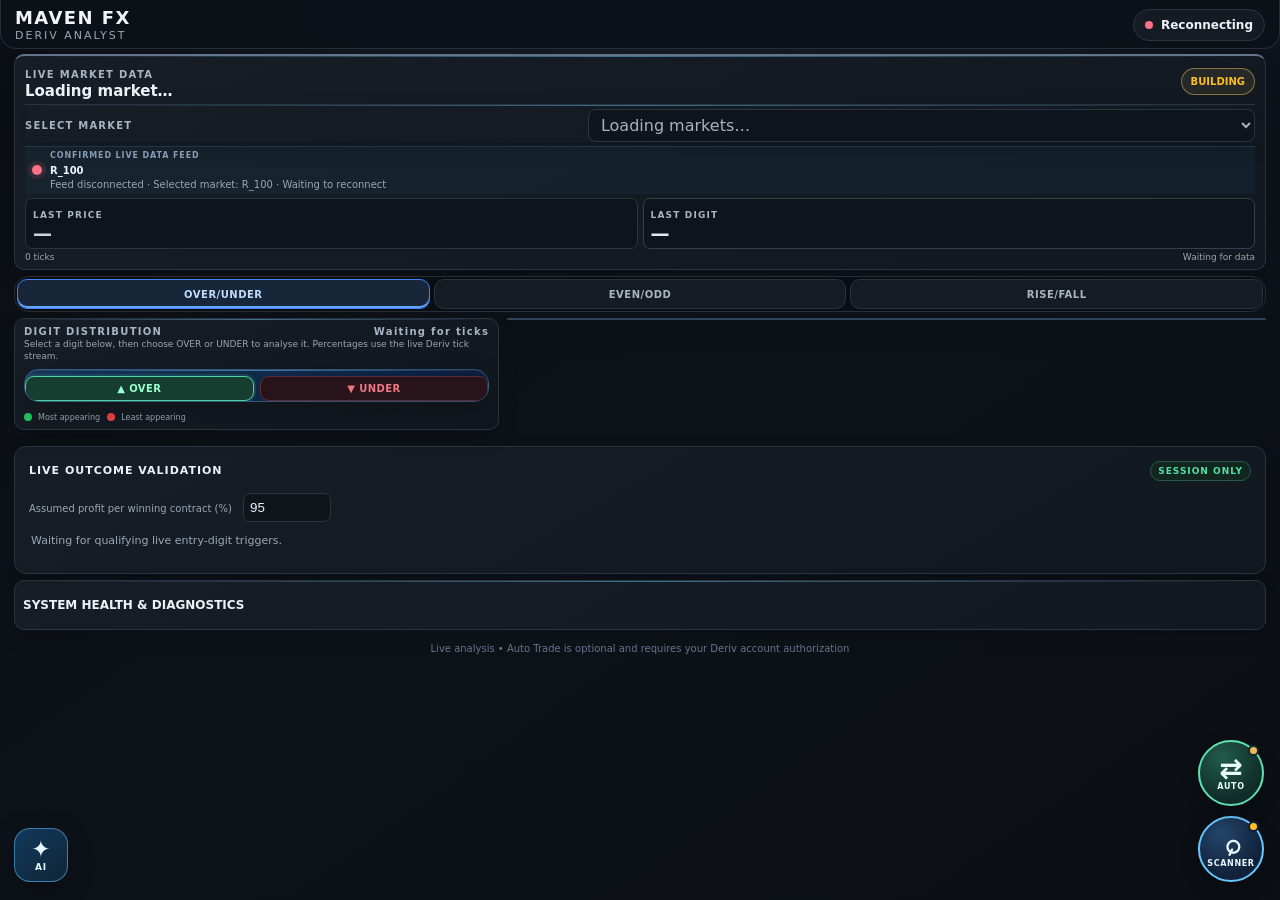
==== index.html @ 915bd330 "Force fresh cursor CSS and JavaScript on Pages" ====
<!doctype html>
<html lang="en">
<head>
<meta charset="UTF-8">
<meta name="viewport" content="width=device-width,initial-scale=1,viewport-fit=cover">
<meta name="theme-color" content="#0b1220">
<meta name="description" content="Maven FX Deriv Analyst — live market analysis">
<meta name="application-name" content="Maven FX">
<meta name="apple-mobile-web-app-title" content="Maven FX">
<link rel="icon" type="image/png" sizes="192x192" href="./icons/icon-192.png?v=20261015-2">
<link rel="icon" type="image/svg+xml" href="./maven-fx-icon.svg?v=20261015-2">
<link rel="apple-touch-icon" sizes="192x192" href="./icons/icon-192.png?v=20261015-2">
<link rel="manifest" href="./manifest.webmanifest?v=20261015-2">
<title>Maven FX Deriv Analyst</title>
<link rel="stylesheet" href="styles.css?v=20261017-cursor-pseudo-visible-12">
<link rel="stylesheet" href="desktop-layout.css?v=20261017-distribution-final-signal-fixed-row-2">
</head>
<body>
<header class="topbar">
  <div>
    <div class="brand">MAVEN FX</div>
    <div class="subbrand">DERIV ANALYST</div>
  </div>
  <div id="statusBadge" class="status connecting"><span class="dot"></span><span id="statusText">Connecting</span></div>
</header>

<main class="app">
  <section class="live-card" aria-label="Live market data">
    <div class="live-head">
      <div><span class="eyebrow">LIVE MARKET DATA</span><h1 id="marketName">Loading market…</h1></div>
      <div class="quality-pill" id="qualityPill">BUILDING</div>
    </div>
    <section class="control-card market-picker-card" aria-label="Market selection">
      <label for="marketSelect">SELECT MARKET</label>
      <select id="marketSelect" disabled><option>Loading markets…</option></select>
    </section>
    <div id="subscribedMarketStatus" class="subscribed-market-status switching" role="status" aria-live="polite"><span class="subscribed-market-indicator"></span><div><span class="subscribed-market-label">CONFIRMED LIVE DATA FEED</span><strong id="subscribedMarketName">Waiting for market subscription…</strong><small id="subscribedMarketSymbol">No active market yet</small></div></div>
    <div class="price-grid">
      <div><span>LAST PRICE</span><strong id="lastPrice">—</strong></div>
      <div><span>LAST DIGIT</span><strong id="lastDigit">—</strong></div>
    </div>
    <div class="live-meta"><span id="tickCount">0 ticks</span><span id="updatedAt">Waiting for data</span></div>
  </section>


  <button id="deepScannerFab" class="deep-scanner-fab" type="button" aria-label="Open Deep Market Scanner" aria-controls="deepScannerModal" aria-expanded="false"><span class="scanner-fab-icon" aria-hidden="true">⌕</span><span class="scanner-fab-label">SCANNER</span><span id="deepScannerFabDot" class="scanner-fab-dot" aria-hidden="true"></span></button>
  <div id="deepScannerModal" class="deep-scanner-modal" aria-hidden="true">
    <div class="deep-scanner-modal-backdrop" data-close-scanner></div>
    <section class="deep-scanner-dialog" role="dialog" aria-modal="true" aria-labelledby="deepScannerDialogTitle">
      <div class="deep-scanner-dialog-top"><span>MARKET INTELLIGENCE</span><button id="closeDeepScanner" class="deep-scanner-close" type="button" aria-label="Close Deep Market Scanner">×</button></div>
  <section id="deepScannerCard" class="deep-scanner-card deep-scanner-card-modal" aria-label="Deep market scanner">
    <div class="deep-scanner-head">
      <div><span class="eyebrow">MAVEN FX • MARKET INTELLIGENCE</span><h2 id="deepScannerDialogTitle">DEEP MARKET SCANNER</h2></div>
      <span id="deepScannerStatus" class="scanner-status">INITIALIZING</span>
    </div>
    <p class="deep-scanner-intro">Scans available Volatility and Jump Indices for qualified Over/Under setups, compares both EVEN and ODD signals, or compares price-based RISE and FALL strength when the Rise/Fall engine is selected. Your active market changes only when you press LOAD STRONGEST MARKET.</p>
    <div class="scanner-selected">
      <span>SCANNING SETUP</span><strong id="scannerSetup">OVER 2</strong>
      <span id="scannerProgress">Preparing independent market histories…</span>
    </div>
    <div id="scannerWinner" class="scanner-winner"><strong>SCANNING FOR A STRONG MARKET</strong><span>No market changes until you press the load button.</span></div>
    <div class="scanner-actions"><button id="scanNowBtn" type="button">SCAN NOW</button><button id="loadStrongestBtn" type="button" disabled>NO STRONG MARKET READY</button></div>
    <p class="scanner-footnote">Individual scanned markets and ranked results are kept off this panel. Only the strongest eligible setup is summarized. Scores rank evidence quality, not win probability. Analysis only — no contracts are placed.</p>
  </section>
    </section>
  </div>


  <button id="autoTradeFab" class="auto-trade-fab" type="button" aria-label="Open Auto Trade" aria-controls="autoTradeModal" aria-expanded="false"><span aria-hidden="true">⇄</span><small>AUTO</small><i id="autoTradeDot"></i></button>
  <div id="autoTradeModal" class="deep-scanner-modal auto-trade-modal" aria-hidden="true">
    <div class="deep-scanner-modal-backdrop" data-close-trade></div>
    <section class="deep-scanner-dialog auto-trade-dialog" role="dialog" aria-modal="true" aria-labelledby="autoTradeTitle">
      <div class="deep-scanner-dialog-top"><span>MAVEN FX · EXECUTION ENGINE</span><button id="closeAutoTrade" class="deep-scanner-close" type="button" aria-label="Close Auto Trade">×</button></div>
      <div class="auto-trade-head"><div><span class="eyebrow">AUTOMATED OVER / UNDER</span><h2 id="autoTradeTitle">AUTO TRADE</h2></div><span id="autoTradeStatus" class="auto-trade-status">DISCONNECTED</span></div>
      <p class="auto-trade-note">Uses the current Over/Under setup and the existing Entry Engine. It only considers entries when the Final Signal is SIGNAL or STRONG SIGNAL, probability comparison passes, and live data is fresh.</p>
      <div class="auto-trade-current"><div><span>ACTIVE MARKET</span><strong id="autoTradeMarket">R_100</strong></div><div><span>SETUP</span><strong id="autoTradeSetup">OVER 2</strong></div><div><span>ENTRY DIGITS</span><strong id="autoTradeEntries">Waiting</strong></div></div>
      <div class="auto-trade-fields">
        <label class="auto-trade-wide">Deriv API token <input id="autoTradeToken" type="password" autocomplete="off" autocapitalize="off" spellcheck="false" placeholder="Paste a token with trade permission"><small>Remembering stores the token in this browser on this device. Anyone with access to this browser profile may be able to use it. Never enable on a shared device.</small></label>
        <label class="auto-trade-wide"><input id="autoTradeRemember" type="checkbox"> Remember my API token on this device</label>
        <div class="auto-trade-actions"><button id="autoTradeConnect" type="button">CONNECT ACCOUNT</button><button id="autoTradeDisconnect" type="button" class="secondary" disabled>DISCONNECT</button></div>
        <div id="autoTradeAccountChooser" class="auto-trade-account-chooser auto-trade-wide" hidden aria-live="polite"></div>
        <label>Stake (<span id="autoTradeCurrency">account currency</span>)<input id="autoTradeStake" type="number" min="0.35" max="100" step="0.01" value="0.35" inputmode="decimal"></label>
        <label>Martingale multiplier<input id="autoTradeMartingale" type="number" min="1" max="10" step="0.1" value="2" inputmode="decimal"></label>
        <label>Take profit (<span class="autoTradeCurrencyText">account currency</span>)<input id="autoTradeTP" type="number" min="0.01" step="0.01" value="2" inputmode="decimal"></label>
        <label>Stop loss (<span class="autoTradeCurrencyText">account currency</span>)<input id="autoTradeSL" type="number" min="0.01" step="0.01" value="3" inputmode="decimal"></label>
        <label class="auto-trade-wide"><input id="autoTradeManualEntriesEnabled" type="checkbox"> Use my manual entry digits instead of the Entry Engine digits</label>
        <div id="autoTradeManualEntryFields" class="auto-trade-wide" hidden>
          <label>Manual entry digit 1<input id="autoTradeManualDigit1" type="number" min="0" max="9" step="1" value="" placeholder="0–9" inputmode="numeric"></label>
          <label>Manual entry digit 2<input id="autoTradeManualDigit2" type="number" min="0" max="9" step="1" value="" placeholder="0–9" inputmode="numeric"></label>
          <small>When enabled, these are the only digits considered, but each must still pass the predictive Entry Engine reaction, continuation, recent-performance, consistency and AI review checks. Each manual digit must also avoid a red (least frequent) or green (most frequent) distribution bar. If one digit fails a check, the other can be used only if it passes all checks. If neither qualifies, the bot waits for better evidence. Final Signal, probability comparison, live-data and spike-risk checks still apply.</small>
        </div>
        <label class="auto-trade-wide"><input id="autoTradeRecoveryEnabled" type="checkbox"> Enable Classic Recovery (Smart Net Recovery is always ON)</label>
        <label class="auto-trade-wide">Recovery method
          <select id="autoTradeRecoveryMode">
            <option value="SMART_NET" selected>Smart Net Recovery (default)</option>
            <option value="CLASSIC">Classic Recovery (multiplier + custom recovery digits)</option>
          </select>
        </label>
        <small class="auto-trade-wide">Smart Net Recovery is always active when the bot runs, even if the checkbox above is unchecked. It keeps the base stake, combines both settled contracts in each two-run entry, and carries only the remaining net loss forward while waiting for a fresh qualified entry digit. Select Classic Recovery and enable its checkbox to use the existing multiplier and custom recovery digit/side approach.</small>
        <div id="autoTradeRecoveryFields" class="auto-trade-wide" hidden>
          <label>Recovery 1 side<select id="autoTradeRecoverySide1"><option value="DEFAULT" selected>Default — follow setup</option><option value="OVER">Over</option><option value="UNDER">Under</option></select></label>
          <label>Recovery 1 digit<input id="autoTradeRecoveryDigit1" type="number" min="0" max="9" step="1" value="2" inputmode="numeric"></label>
          <label>Recovery 2 side<select id="autoTradeRecoverySide2"><option value="DEFAULT" selected>Default — opposite setup</option><option value="OVER">Over</option><option value="UNDER">Under</option></select></label>
          <label>Recovery 2 digit<input id="autoTradeRecoveryDigit2" type="number" min="0" max="9" step="1" value="5" inputmode="numeric"></label>
          <small>Defaults preserve the existing logic: for an OVER setup, recovery 1 is OVER and recovery 2 is UNDER; for an UNDER setup, recovery 1 is UNDER and recovery 2 is OVER. You can override each recovery side independently. Recovery trades use your manual recovery digits and bypass fresh entry analysis. With recovery OFF, a loss ends that attempt at base stake but the current entry still completes its two-run cycle; after run 2 the bot waits for a fresh entry. Only session take-profit or stop-loss pauses the bot.</small>
        </div>
      </div>
      <div id="autoTradeRealGate" class="auto-trade-real-gate" hidden><label><input id="autoTradeRealCheck" type="checkbox"> I understand real-money trades can lose money.</label><input id="autoTradeRealPhrase" type="text" autocomplete="off" placeholder="Type TRADE REAL to unlock real account trading"></div>
      <div class="auto-trade-account"><span id="autoTradeAccount">No account connected</span><span id="autoTradePnL">Session P/L: 0.00</span></div>
      <section class="auto-trade-balances" aria-label="Read-only account balances"><div class="balance-heading"><strong>ACCOUNT BALANCES</strong><small>READ-ONLY · NO TRADES</small></div><div id="autoTradeBalances" class="balance-grid"><div class="balance-empty">Connect your Deriv account to load available balances.</div></div></section>
      <div class="auto-trade-run"><div><span>RUN RULE</span><strong>2 contracts per entry trigger</strong></div><div><span>NEXT STAKE</span><strong id="autoTradeNextStake">0.35</strong></div><div><span>RUN PROGRESS</span><strong id="autoTradeRunProgress">Idle</strong></div></div>
      <div class="auto-trade-speed-control"><button id="autoTradeSpeedToggle" type="button" aria-pressed="false">FAST EXECUTION: OFF</button><small id="autoTradeSpeedNote">Standard mode updates the live display before processing the bot. Both modes keep the same entry, risk and two-run rules.</small></div>
      <div class="auto-trade-actions main-actions"><button id="autoTradeStart" type="button" disabled>START AUTO TRADE</button><button id="autoTradeStop" type="button" class="secondary" disabled>PAUSE BOT</button></div>
      <div id="autoTradeLog" class="auto-trade-log" role="log" aria-live="polite"><div>Waiting for account connection. Demo account recommended.</div></div>
      <p class="scanner-footnote">Risk controls pause new entries at take-profit/stop-loss limits, on disconnect, stale data, high/unknown spike risk, or invalid signal. A qualifying trigger starts up to two sequential one-tick contracts, then the bot waits for a fresh entry-digit trigger. Automation cannot guarantee profit.</p>
    </section>
  </div>

  <nav class="engine-nav" aria-label="Analysis engines" role="tablist">
    <button class="engine-tab active" data-engine="overunder" role="tab">OVER/UNDER</button>
    <button class="engine-tab" data-engine="evenodd" role="tab">EVEN/ODD</button>
    <button class="engine-tab" data-engine="risefall" role="tab">RISE/FALL</button>
  </nav>

  <section id="engineRoot" class="engine" aria-label="Selected analysis engine"></section>

  <section id="ouValidationCard" class="ou-validation-card" aria-label="Live outcome validation">
    <div class="ou-validation-title"><span>LIVE OUTCOME VALIDATION</span><span class="ou-validation-session">SESSION ONLY</span></div>
    <label id="ouPayoutControl" class="ou-validation-note" for="ouPayoutPercent">Assumed profit per winning contract (%)
      <input id="ouPayoutPercent" type="number" min="1" max="500" step="1" value="95" inputmode="decimal" style="width:88px;margin-left:8px;padding:6px;border:1px solid var(--line);border-radius:7px;background:var(--panel2);color:var(--text)">
    </label>
    <div id="ouValidationResults" aria-live="polite"><div class="ou-validation-empty">Waiting for qualifying live entry-digit triggers.</div></div>
  </section>

<section class="distribution-card" aria-label="Live digit distribution">
    <div class="section-title"><span>DIGIT DISTRIBUTION</span><span id="distributionInfo">Waiting for ticks</span></div>
    <p class="distribution-note">Select a digit below, then choose OVER or UNDER to analyse it. Percentages use the live Deriv tick stream.</p>
    <div id="overUnderControls" class="distribution-setup" aria-label="Over Under direction">
      <div class="ou-row ou-sides">
        <button class="ou-side active over" data-side="OVER" type="button" aria-pressed="true">▲ OVER</button>
        <button class="ou-side under" data-side="UNDER" type="button" aria-pressed="false">▼ UNDER</button>
      </div>
    </div>
    <section id="evenOddControls" class="distribution-engine-controls" aria-label="Even Odd setup" style="display:none">
      <div class="ou-row ou-sides"><button class="ou-side parity-side active over" data-parity="EVEN" type="button">● EVEN</button><button class="ou-side parity-side under" data-parity="ODD" type="button">● ODD</button></div>
    </section>
    <section id="riseFallControls" class="distribution-engine-controls" aria-label="Rise Fall direction" style="display:none">
      <div class="ou-row ou-sides"><button class="ou-side rise-fall-side active over" data-direction="RISE" type="button">▲ RISE</button><button class="ou-side rise-fall-side under" data-direction="FALL" type="button">▼ FALL</button></div>
    </section>
    <div id="digitDistribution" class="digit-distribution" aria-live="polite"></div>
    <div class="distribution-legend"><span><i class="legend-dot most"></i> Most appearing</span><span><i class="legend-dot least"></i> Least appearing</span></div>
  </section>




  <section class="stream-card" aria-label="Recent live digit history" style="display:none !important">
    <div class="section-title"><span>LIVE DIGIT HISTORY</span><span id="streamInfo">0 digits</span></div>
    <div id="digitStream" class="digit-stream" aria-live="polite"></div>
  </section>

  <details class="details">
    <summary>SYSTEM HEALTH &amp; DIAGNOSTICS</summary>
    <div class="diagnostics">
      <div><span>Connection</span><strong id="diagConnection">—</strong></div>
      <div><span>Ticks received</span><strong id="diagTicks">0</strong></div>
      <div><span>History loaded</span><strong id="diagHistory">0</strong></div>
      <div><span>Last tick age</span><strong id="diagAge">—</strong></div>
      <div><span>WebSocket</span><strong id="diagSocket">—</strong></div><div><span>Endpoint</span><strong id="diagEndpoint">—</strong></div><div><span>Last message</span><strong id="diagMessage">—</strong></div><div><span>Message time</span><strong id="diagLastMessageAt">—</strong></div><div><span>API/browser error</span><strong id="diagError">—</strong></div><div><span>Subscription</span><strong id="diagSubscription">—</strong></div>
    </div>
  </details>
</main>

<footer>Live analysis • Auto Trade is optional and requires your Deriv account authorization</footer>

  <button id="mavenAIFab" class="maven-ai-fab" type="button" aria-label="Open Maven AI Analyst" aria-controls="mavenAIChat" aria-expanded="false"><span aria-hidden="true">✦</span><small>AI</small></button>
  <section id="mavenAIChat" class="maven-ai-chat" aria-label="Maven AI Analyst chat" aria-hidden="true">
    <div class="maven-ai-header"><div><strong>MAVEN AI ANALYST</strong><small>LOCAL RULE-BASED ANALYSIS · NO EXTERNAL AI</small></div><button id="mavenAIClose" type="button" aria-label="Close Maven AI Analyst">×</button></div>
    <div class="maven-ai-quick" aria-label="Suggested questions"><button type="button" data-maven-ai-question="Why is the current signal blocked?">Explain signal</button><button type="button" data-maven-ai-question="Explain the digit distribution gate">Distribution</button><button type="button" data-maven-ai-question="Which entry digits are eligible?">Entry digits</button><button type="button" data-maven-ai-question="Is my data sent outside this page?">Privacy</button></div>
    <div id="mavenAIMessages" class="maven-ai-messages" aria-live="polite"></div>
    <form id="mavenAIForm" class="maven-ai-form"><label class="maven-ai-sr" for="mavenAIInput">Ask Maven AI Analyst</label><input id="mavenAIInput" type="text" maxlength="400" placeholder="Ask about your signal…" autocomplete="off"><button type="submit">Send</button></form>
    <p class="maven-ai-disclaimer">Statistical guidance only. Signals are not guarantees.</p>
  </section>

<script src="app.js?v=20261017-cursor-pseudo-visible-12"></script>
<script src="maven-ai.js?v=20261015-confidence-calibration-1"></script>
</body>
</html>
---- styles.css ----
:root{--bg:#061a35;--panel:#102b4e;--panel2:#0a2040;--line:#34577f;--text:#eef4ff;--muted:#8f9db3;--accent:#65a9ff;--good:#4bd49b;--warn:#f1b85b;--bad:#ef6b78;--radius:18px}
*{box-sizing:border-box}html{background:#061a35 !important;color-scheme:dark}body{margin:0;background:radial-gradient(ellipse at 8% 0%,rgba(35,126,255,.58),transparent 42%),radial-gradient(ellipse at 92% 20%,rgba(0,190,255,.22),transparent 36%),linear-gradient(135deg,#04122b 0%,#0b2b5b 50%,#061a35 100%) !important;color:var(--text);font-family:Inter,system-ui,-apple-system,BlinkMacSystemFont,"Segoe UI",sans-serif;min-height:100vh}
button,select{font:inherit}.topbar{max-width:920px;margin:auto;padding:20px 16px 12px;display:flex;align-items:center;justify-content:space-between;gap:12px}.brand{font-weight:800;letter-spacing:.08em;font-size:20px}.subbrand{font-size:11px;letter-spacing:.18em;color:var(--muted);margin-top:3px}.status{display:flex;align-items:center;gap:8px;font-size:12px;font-weight:700;padding:8px 11px;border:1px solid var(--line);border-radius:999px;background:#0c1422}.dot{width:8px;height:8px;border-radius:50%;background:var(--warn)}.status.live .dot{background:var(--good)}.status.offline .dot,.status.error .dot{background:var(--bad)}
.app{max-width:920px;margin:auto;padding:8px 16px 28px}.live-card,.control-card,.engine-panel,.stream-card,.details{background:linear-gradient(180deg,var(--panel),var(--panel2));border:1px solid var(--line);border-radius:var(--radius);box-shadow:0 12px 35px rgba(0,0,0,.18)}
.live-card{padding:18px}.live-head{display:flex;justify-content:space-between;align-items:flex-start;gap:14px}.eyebrow,.control-card label,.price-grid span,.section-title{font-size:10px;letter-spacing:.13em;color:var(--muted);font-weight:800}.live-head h1{font-size:21px;margin:7px 0 0}.quality-pill{font-size:10px;font-weight:800;padding:7px 9px;border-radius:999px;border:1px solid #32405a;color:var(--warn);white-space:nowrap}.quality-pill.good{color:var(--good)}.quality-pill.bad{color:var(--bad)}
.price-grid{display:grid;grid-template-columns:1.5fr 1fr;gap:14px;margin-top:22px}.price-grid>div{padding:14px;border:1px solid #1d2a40;border-radius:14px;background:#0a111e}.price-grid strong{display:block;font-size:clamp(24px,7vw,39px);margin-top:7px;letter-spacing:-.03em}.price-grid div:last-child strong{font-size:clamp(34px,11vw,56px)}.live-meta{display:flex;justify-content:space-between;color:var(--muted);font-size:11px;margin-top:12px}
.control-card{margin-top:12px;padding:14px}.control-card label{display:block;margin-bottom:8px}.control-card select{width:100%;border:1px solid #2a3953;border-radius:12px;background:#0a111e;color:var(--text);padding:12px 13px;outline:none}
.engine-nav{display:flex;gap:6px;overflow-x:auto;padding:14px 0 10px;scrollbar-width:none}.engine-nav::-webkit-scrollbar{display:none}.engine-tab{flex:1;min-width:105px;padding:11px 9px;border:1px solid var(--line);background:#0d1524;color:var(--muted);border-radius:12px;font-size:11px;font-weight:800;letter-spacing:.05em}.engine-tab.active{color:var(--text);border-color:#466487;background:#142239}
.engine-panel{padding:18px}.panel-kicker{font-size:10px;letter-spacing:.13em;color:var(--muted);font-weight:800}.state{font-size:30px;font-weight:900;letter-spacing:-.03em;margin-top:8px}.state.wait{color:var(--warn)}.state.signal{color:var(--good)}.state.none{color:var(--muted)}.state.strong{color:#7dd7ff}.reason{margin-top:6px;color:var(--muted);font-size:13px;line-height:1.45}.entry{margin-top:16px;padding:15px;border:1px solid #26364f;border-radius:14px;background:#0a111e}.entry-head{font-size:10px;letter-spacing:.12em;color:var(--muted);font-weight:800}.entry-main{font-size:28px;font-weight:900;margin:5px 0}.entry-meta{font-size:12px;color:var(--muted)}.why{margin-top:16px}.why-title{font-size:10px;letter-spacing:.12em;color:var(--muted);font-weight:800}.why ul{padding:0;margin:9px 0 0;list-style:none}.why li{font-size:12px;line-height:1.45;padding:4px 0;color:#cbd5e6}.why li::before{content:"✓";color:var(--good);margin-right:8px}.why li.block::before{content:"×";color:var(--bad)}.analysis-details{margin-top:15px}.analysis-details summary{cursor:pointer;color:#b8c5d8;font-size:12px;font-weight:700}.stats{display:grid;grid-template-columns:1fr 1fr;gap:8px;margin-top:10px}.stat{padding:10px;border:1px solid #1e2b40;border-radius:10px}.stat span{display:block;color:var(--muted);font-size:10px}.stat strong{font-size:14px;display:block;margin-top:3px}
.stream-card{margin-top:12px;padding:15px}.section-title{display:flex;justify-content:space-between}.digit-stream{display:flex;flex-wrap:wrap;gap:5px;margin-top:12px;min-height:34px}.digit{width:29px;height:29px;border-radius:8px;display:grid;place-items:center;background:#162238;border:1px solid #273751;font-weight:800;font-size:12px}.digit.latest{outline:2px solid #6ea8e9;outline-offset:1px}
.details{margin-top:12px;padding:0 15px}.details summary{padding:15px 0;cursor:pointer;font-size:12px;font-weight:800}.diagnostics{display:grid;grid-template-columns:1fr 1fr;gap:8px;padding:0 0 15px}.diagnostics div{padding:10px;border:1px solid #1d2a40;border-radius:10px}.diagnostics span{display:block;color:var(--muted);font-size:10px}.diagnostics strong{display:block;margin-top:4px;font-size:12px;word-break:break-word}
footer{text-align:center;color:#68768d;font-size:10px;padding:10px 16px 28px}
@media(max-width:420px){.price-grid{grid-template-columns:1fr}.price-grid div:last-child strong{font-size:48px}.live-meta{font-size:10px}.state{font-size:27px}}
@media(min-width:760px){.app{padding-top:14px}.engine-panel{padding:24px}.stats{grid-template-columns:repeat(4,1fr)}}

.ou-controls{margin-top:2px;padding:14px;background:linear-gradient(180deg,var(--panel),var(--panel2));border:1px solid var(--line);border-radius:var(--radius)}.ou-label{font-size:10px;letter-spacing:.13em;color:var(--muted);font-weight:800;margin-bottom:9px}.ou-row{display:grid;grid-template-columns:repeat(10,1fr);gap:5px}.ou-digit,.ou-side{min-height:38px;border:1px solid var(--line);border-radius:9px;background:#0d1524;color:var(--muted);font-weight:800;font-size:12px}.ou-digit.active,.ou-side.active{color:var(--text);border-color:#466487;background:#142239}.ou-sides{grid-template-columns:1fr 1fr;margin-top:7px;gap:7px}@media(max-width:360px){.ou-row{grid-template-columns:repeat(5,1fr)}}

/* Over/Under visual setup map */
.ou-digit{position:relative;transition:background .15s,border-color .15s,color .15s,transform .15s}
.ou-digit.qualifying{color:#55e0a5;border-color:#285b4b;background:#10261f}
.ou-digit.nonqualifying{color:#f07883;border-color:#5a2c36;background:#28131a}
.ou-digit.active{color:#ffffff;border:2px solid #69c7ff;background:#183653;box-shadow:0 0 0 2px rgba(105,199,255,.16),0 0 14px rgba(105,199,255,.12);transform:translateY(-1px)}
.ou-sides .ou-side{font-weight:900;letter-spacing:.04em}
.ou-side.over{color:#55e0a5;border-color:#285b4b;background:#10261f}
.ou-side.under{color:#f07883;border-color:#5a2c36;background:#28131a}
.ou-side.active.over{color:#9affd0;border-color:#4bd49b;background:#173d31;box-shadow:0 0 0 2px rgba(75,212,155,.14)}
.ou-side.active.under{color:#ffadb4;border-color:#ef6b78;background:#451b24;box-shadow:0 0 0 2px rgba(239,107,120,.14)}
.ou-label{display:flex;align-items:center;justify-content:space-between}
.ou-selected-name{color:var(--text);font-size:12px;font-weight:900;letter-spacing:.04em}


/* Lightweight live Over/Under entry validation ledger */
.ou-validation-card{margin-top:12px;padding:14px;background:linear-gradient(180deg,var(--panel),var(--panel2));border:1px solid var(--line);border-radius:var(--radius);overflow:hidden}
.ou-validation-title{display:flex;align-items:center;justify-content:space-between;gap:8px;font-size:11px;font-weight:900;letter-spacing:.09em;margin-bottom:12px}
.ou-validation-session{font-size:9px;color:#55e0a5;border:1px solid #285b4b;background:#10261f;border-radius:99px;padding:4px 7px;white-space:nowrap}
.ou-payout-label{display:block;font-size:11px;color:var(--muted);margin-bottom:6px}
.ou-payout-input{width:100%;max-width:180px;padding:10px;border-radius:8px;border:1px solid var(--line);background:#0d1524;color:var(--text);font-size:14px;margin-bottom:10px}
.ou-validation-note{font-size:10px;line-height:1.5;color:var(--muted);margin:7px 0}
.ou-validation-breakeven{font-size:11px;padding:9px;border:1px solid var(--line);border-radius:8px;margin:8px 0;line-height:1.5}
.ou-validation-table{width:100%;overflow-x:auto}
.ou-validation-row{display:grid;grid-template-columns:48px 58px 70px 82px 82px 58px 66px;gap:6px;align-items:center;min-width:440px;padding:9px 4px;border-bottom:1px solid var(--line);font-size:10px;text-align:center}
.ou-validation-row>*:first-child{text-align:left}
.engine-validation-row{grid-template-columns:60px 70px 78px 88px 88px 70px;min-width:480px}
.ou-validation-head{font-size:8px;color:var(--muted);font-weight:900;letter-spacing:.04em}
.ou-validation-empty{font-size:11px;color:var(--muted);line-height:1.6;padding:10px 2px}
@media(max-width:420px){.ou-validation-card{padding:11px}.ou-validation-row{gap:4px}}

/* Deep market scanner */
.deep-scanner-card{margin:12px 0;padding:15px;background:linear-gradient(180deg,#111d2f,#0b1422);border:1px solid #2b405b;border-radius:var(--radius);box-shadow:0 12px 35px rgba(0,0,0,.2);overflow:hidden}
.deep-scanner-head{display:flex;align-items:center;justify-content:space-between;gap:10px}.deep-scanner-head h2{font-size:17px;letter-spacing:.04em;margin:5px 0 0}
.scanner-status{font-size:9px;font-weight:900;color:var(--warn);border:1px solid #59482d;border-radius:999px;padding:6px 8px;white-space:nowrap}
.deep-scanner-intro{font-size:12px;line-height:1.5;color:var(--muted);margin:10px 0 12px}
.scanner-selected{display:grid;grid-template-columns:1fr auto;gap:4px 8px;padding:11px;border:1px solid #263750;border-radius:12px;background:#0a111e}.scanner-selected span{font-size:9px;color:var(--muted);letter-spacing:.08em}.scanner-selected strong{grid-column:2;grid-row:1/3;font-size:20px;align-self:center}
.scanner-winner{display:flex;flex-direction:column;gap:4px;margin-top:10px;padding:12px;border:1px solid #285b4b;background:#10251f;border-radius:12px}.scanner-winner strong{font-size:13px;color:#8ff0c2}.scanner-winner span{font-size:11px;line-height:1.4;color:#b4c9c2}
.scanner-actions{display:grid;grid-template-columns:1fr 1fr;gap:8px;margin-top:10px}.scanner-actions button,.scanner-result-side button{border:1px solid #397f68;border-radius:9px;padding:10px 8px;background:#173b30;color:#a7f2d2;font-weight:900;font-size:10px;letter-spacing:.04em}.scanner-actions .scanner-secondary{border-color:var(--line);background:#101b2b;color:#cbd5e6}
.scanner-table-wrap{margin-top:14px}.scanner-table-head{display:flex;justify-content:space-between;gap:8px;font-size:10px;font-weight:900;letter-spacing:.1em;margin-bottom:8px}.scanner-table-head span:last-child{color:var(--muted);letter-spacing:0}
.deep-scanner-results{display:grid;gap:7px}.scanner-result{display:grid;grid-template-columns:26px minmax(0,1fr) auto;gap:8px;align-items:start;padding:10px 8px;border:1px solid var(--line);border-radius:11px;background:#0a111e}.scanner-result-active{border-color:#398767;background:#0e211c}.scanner-rank{width:24px;height:24px;display:grid;place-items:center;background:#17263b;border-radius:7px;font-size:11px;font-weight:900}.scanner-result-main{min-width:0;display:flex;flex-direction:column;gap:3px}.scanner-result-main strong{font-size:12px;line-height:1.3}.scanner-result-main span{font-size:10px;color:var(--muted);line-height:1.4;overflow-wrap:anywhere}.scanner-result-detail{color:#a7c8e8!important}.scanner-result-side{display:flex;flex-direction:column;align-items:stretch;gap:7px}.scanner-result-side b{text-align:right;font-size:12px}.scanner-result-side button{font-size:8px;padding:8px 6px;white-space:nowrap}.scanner-result-side button:disabled{opacity:.45}.scanner-empty{padding:14px 8px;border:1px dashed #2b3a50;border-radius:10px;font-size:11px;line-height:1.5;color:var(--muted)}.scanner-footnote{font-size:9px;line-height:1.5;color:#77869c;margin:10px 1px 0}
@media(max-width:380px){.deep-scanner-card{padding:11px}.scanner-result{grid-template-columns:22px minmax(0,1fr) auto;gap:6px;padding:8px 6px}.scanner-result-side button{font-size:7px;padding:7px 4px}.deep-scanner-head h2{font-size:15px}}

.deep-scanner-card #loadStrongestBtn{border:1px solid #398767;background:#173b30;color:#a7f2d2}.deep-scanner-card #loadStrongestBtn:disabled{opacity:.55;cursor:not-allowed}.deep-scanner-results[hidden]{display:none!important}

/* Compact floating Deep Scanner popup */
.deep-scanner-fab{position:fixed;right:16px;bottom:calc(18px + env(safe-area-inset-bottom));z-index:900;width:66px;height:66px;border-radius:50%;display:flex;flex-direction:column;align-items:center;justify-content:center;gap:1px;border:2px solid #69c7ff;background:radial-gradient(circle at 35% 25%,#24466a,#102139 70%);color:#eaf6ff;box-shadow:0 6px 22px rgba(0,0,0,.45),0 0 0 4px rgba(105,199,255,.12);cursor:pointer;touch-action:manipulation}
.scanner-fab-icon{font-size:28px;line-height:27px;font-weight:900;transform:rotate(-20deg)}.scanner-fab-label{font-size:8px;letter-spacing:.08em;font-weight:900}.scanner-fab-dot{position:absolute;right:3px;top:3px;width:11px;height:11px;border-radius:50%;background:var(--warn);border:2px solid #102139}.scanner-fab-dot.ready{background:var(--good)}
.deep-scanner-modal{position:fixed;inset:0;z-index:1000;display:none;align-items:center;justify-content:center;padding:16px;padding-top:calc(16px + env(safe-area-inset-top));padding-bottom:calc(16px + env(safe-area-inset-bottom))}.deep-scanner-modal.open{display:flex}.deep-scanner-modal-backdrop{position:absolute;inset:0;background:rgba(2,6,14,.76);backdrop-filter:blur(5px)}.deep-scanner-dialog{position:relative;z-index:1;width:min(520px,100%);max-height:84dvh;overflow-y:auto;overscroll-behavior:contain;border:1px solid #314866;border-radius:20px;background:linear-gradient(180deg,#101a2b,#080f1c);box-shadow:0 22px 70px rgba(0,0,0,.58);padding:10px;scrollbar-width:thin}.deep-scanner-dialog-top{position:sticky;top:-10px;z-index:3;display:flex;align-items:center;justify-content:space-between;gap:10px;padding:4px 2px 9px;background:#101a2b;color:#8fa4bf;font-size:9px;font-weight:900;letter-spacing:.14em}.deep-scanner-close{width:34px;height:34px;flex:0 0 34px;border:1px solid #34445c;border-radius:50%;background:#17253a;color:#fff;font-size:24px;line-height:1;cursor:pointer}.deep-scanner-card-modal{margin:0;padding:12px;border-radius:14px;box-shadow:none}.deep-scanner-card-modal .deep-scanner-intro{font-size:11px}.deep-scanner-card-modal .scanner-actions{grid-template-columns:1fr}.deep-scanner-card-modal .scanner-actions button{min-height:42px;font-size:11px}.deep-scanner-card-modal .scanner-footnote{margin-bottom:2px}
@media(max-width:420px){.deep-scanner-fab{width:60px;height:60px;right:12px;bottom:calc(14px + env(safe-area-inset-bottom))}.deep-scanner-dialog{width:100%;max-height:82dvh;padding:8px}.deep-scanner-card-modal{padding:10px}.deep-scanner-card-modal .deep-scanner-head h2{font-size:15px}}

/* Professional hierarchy for the complete LIVE MARKET DATA card */
.live-card > .market-picker-card{
  display:grid;grid-template-columns:minmax(0,1fr) minmax(180px,1.15fr);
  align-items:center;gap:12px;margin:12px 0 0;padding:11px 0 0;
  border:0;border-top:1px solid var(--line);border-radius:0;
  background:transparent;box-shadow:none
}
.live-card > .market-picker-card label{margin:0;font-size:9px;letter-spacing:.12em}
.live-card > .market-picker-card select{width:100%;min-width:0;min-height:42px}
.live-card .price-grid{margin-top:12px}
.live-card .live-meta{align-items:center;gap:10px;flex-wrap:wrap}
.live-card .live-meta span:last-child{text-align:right}

/* Active market subscription indicator in live data extraction block */
.subscribed-market-status{display:flex;align-items:center;gap:10px;margin-top:9px;padding:9px 2px 0;border:0;border-top:1px solid var(--line);border-radius:0;background:transparent;min-width:0}.subscribed-market-indicator{width:10px;height:10px;flex:0 0 10px;border-radius:50%;background:var(--warn);box-shadow:0 0 0 4px rgba(241,184,91,.1)}.subscribed-market-status.connected .subscribed-market-indicator{background:var(--good);box-shadow:0 0 0 4px rgba(75,212,155,.12)}.subscribed-market-status.switching .subscribed-market-indicator{background:var(--warn)}.subscribed-market-status.stale .subscribed-market-indicator{background:var(--bad);box-shadow:0 0 0 4px rgba(255,95,109,.12)}.subscribed-market-status>div{display:flex;flex-direction:column;gap:3px;min-width:0}.subscribed-market-label{font-size:8px;letter-spacing:.11em;font-weight:900;color:#8ea4bf;line-height:1.35}.subscribed-market-status strong{font-size:14px;font-weight:900;overflow-wrap:anywhere;color:#eef4ff}.subscribed-market-status small{font-size:10px;color:var(--muted);overflow-wrap:anywhere}


/* Maven FX navigation and block hierarchy refresh */
.topbar{
  position:sticky;top:0;z-index:30;
  padding-top:max(10px,env(safe-area-inset-top));padding-bottom:10px;
  background:rgba(8,13,24,.94);backdrop-filter:blur(14px);
  border-bottom:1px solid rgba(34,48,73,.72)
}
.live-card{scroll-margin-top:82px}
.workspace-label{
  display:flex;align-items:center;gap:7px;flex-wrap:wrap;
  margin:15px 2px 0;color:var(--muted);font-size:10px;font-weight:900;
  letter-spacing:.13em
}
.workspace-label-dot{width:7px;height:7px;border-radius:50%;background:var(--good);box-shadow:0 0 0 3px rgba(75,212,155,.12)}
.workspace-current{margin-left:auto;color:var(--text);letter-spacing:.06em}
.market-picker-card{position:relative}
.engine-nav{
  position:sticky;top:62px;z-index:25;
  margin:0 -2px;padding:9px 2px 10px;
  background:linear-gradient(180deg,rgba(8,13,24,.98),rgba(8,13,24,.92));
  backdrop-filter:blur(12px)
}
.engine-tab{min-height:44px;white-space:nowrap;touch-action:pan-x}
.engine-tab.active{box-shadow:inset 0 -2px 0 var(--good)}
.ou-controls,.engine-panel,.ou-validation-card,.stream-card,.details{scroll-margin-top:122px}
.ou-controls{margin-top:4px}
.engine{display:grid;gap:10px;margin-top:10px}
.engine-panel{margin:0}
.ou-validation-card{margin-top:10px}
.stream-card{margin-top:18px}
.details summary{min-height:48px;display:flex;align-items:center}
.control-card select{min-height:46px}
button,select,summary{touch-action:manipulation}
@media(max-width:520px){
  .topbar{padding-left:13px;padding-right:13px}
  .brand{font-size:18px}
  .app{padding-left:11px;padding-right:11px}
  .live-card{padding:13px}
  .live-head h1{font-size:18px}
  .price-grid{gap:8px;margin-top:14px;grid-template-columns:minmax(0,1.25fr) minmax(0,.9fr)}
  .price-grid>div{padding:11px}
  .price-grid strong{font-size:clamp(22px,6vw,32px)}
  .price-grid div:last-child strong{font-size:clamp(34px,10vw,46px)}
  .subscribed-market-status{gap:9px;padding:10px}
  .subscribed-market-label{font-size:8px}
  .subscribed-market-status strong{font-size:12px}
  .subscribed-market-status small{font-size:10px}
  .engine-nav{top:58px;gap:5px}
  .engine-tab{min-width:0;flex:1;padding:10px 5px;font-size:10px;letter-spacing:0}
  .workspace-label{margin-top:12px}
  .ou-row{gap:4px}
}
@media(max-width:360px){
  .engine-tab{font-size:9px}
  .price-grid{grid-template-columns:1fr 1fr}
  .price-grid strong{font-size:22px}
  .price-grid div:last-child strong{font-size:36px}
}
@media(prefers-reduced-motion:reduce){
  *{scroll-behavior:auto!important;transition:none!important;animation:none!important}
}


/* Signal-first workspace: Final Signal and Entry stay visible without scrolling */
.decision-summary{
  position:sticky;top:112px;z-index:18;
  margin:-4px -4px 12px;padding:12px 12px 11px;
  border:1px solid #2a3c56;border-radius:15px;
  background:linear-gradient(180deg,rgba(16,24,39,.98),rgba(10,17,30,.98));
  box-shadow:0 10px 24px rgba(0,0,0,.28);
  backdrop-filter:blur(14px)
}
.decision-summary .panel-kicker{color:#9bb1cc}
.decision-summary .state{font-size:clamp(23px,6vw,30px);margin-top:4px;line-height:1.1}
.decision-summary .reason{font-size:11px;line-height:1.35;margin-top:5px}
.decision-summary .entry{margin-top:9px;padding:10px 11px}
.decision-summary .entry-head{font-size:9px}
.decision-summary .entry-main{font-size:22px;line-height:1.15;margin:4px 0}
.decision-summary .entry-meta{font-size:10px;line-height:1.3;display:-webkit-box;-webkit-line-clamp:2;-webkit-box-orient:vertical;overflow:hidden}
.engine-panel{padding:12px}
.engine-panel .why{margin-top:10px}
.engine-panel .why-title{font-size:9px}
.engine-panel .why li{font-size:11px;padding:3px 0}
.engine-panel .analysis-details{margin-top:9px}
.workspace-label{margin-top:9px}
.engine-nav{padding-top:7px;padding-bottom:7px}
@media(max-width:520px){
  .topbar{padding-top:max(7px,env(safe-area-inset-top));padding-bottom:7px}
  .brand{font-size:16px}
  .subbrand{font-size:9px;margin-top:1px}
  .status{padding:6px 8px;font-size:10px}
  .app{padding-top:5px;padding-bottom:18px}
  .live-card{padding:9px 10px;border-radius:14px}
  .live-head{align-items:center;gap:8px}
  .live-head h1{font-size:15px;margin-top:3px}
  .eyebrow{font-size:8px}
  .quality-pill{font-size:8px;padding:5px 7px}
  .price-grid{margin-top:8px;gap:7px}
  .price-grid>div{padding:7px 9px;border-radius:10px}
  .price-grid span{font-size:8px}
  .price-grid strong{font-size:clamp(18px,5vw,25px);margin-top:3px}
  .price-grid div:last-child strong{font-size:clamp(27px,8vw,36px)}
  .subscribed-market-status{margin-top:7px;padding:7px 9px;gap:8px}
  .subscribed-market-indicator{width:8px;height:8px;flex-basis:8px}
  .subscribed-market-label{font-size:7px}
  .subscribed-market-status strong{font-size:10px}
  .subscribed-market-status small{font-size:9px}
  .live-meta{margin-top:6px;font-size:9px}
  .market-picker-card{margin-top:7px;padding:8px 10px}
  .market-picker-card label{font-size:8px;margin-bottom:5px}
  .control-card select{min-height:36px;padding:7px 10px;font-size:12px}
  .workspace-label{margin-top:7px;font-size:8px}
  .engine-nav{top:49px;gap:5px;padding:6px 0}
  .engine-tab{min-height:36px;padding:7px 4px;font-size:9px;border-radius:9px}
  .engine{margin-top:5px;gap:7px}
  .engine-panel{padding:9px;border-radius:14px}
  .decision-summary{top:94px;margin:-2px -2px 8px;padding:9px 10px;border-radius:12px}
  .decision-summary .state{font-size:23px}
  .decision-summary .reason{font-size:10px;line-height:1.25;margin-top:4px}
  .decision-summary .entry{margin-top:7px;padding:8px 9px}
  .decision-summary .entry-head{font-size:8px}
  .decision-summary .entry-main{font-size:19px;margin:3px 0}
  .decision-summary .entry-meta{font-size:9px;-webkit-line-clamp:1}
  .engine-panel .why{margin-top:7px}
  .ou-controls{padding:9px;margin-top:7px}
  .ou-digit,.ou-side{min-height:32px;font-size:11px}
}
@media(max-width:380px){
  .decision-summary{top:91px}
  .decision-summary .state{font-size:21px}
  .decision-summary .reason{max-height:2.5em;overflow:hidden}
  .decision-summary .entry-main{font-size:17px}
}


/* Keep selected setup directly above the live decision panel */
.ou-controls{margin-top:5px}
#overUnderControls,#evenOddControls,#riseFallControls{scroll-margin-top:100px}
@media(max-width:520px){
  #overUnderControls,#evenOddControls,#riseFallControls{padding:7px 8px;margin-top:4px;border-radius:11px}
  .ou-label{margin-bottom:5px;font-size:9px}
  .ou-selected-name{font-size:11px}
  .ou-row{gap:4px}
  .ou-digit,.ou-side{min-height:29px;font-size:10px;border-radius:7px}
  .ou-sides{margin-top:5px;gap:5px}
  .engine{margin-top:4px}
  .decision-summary{top:94px}
}
@media(max-width:380px){
  #overUnderControls,#evenOddControls,#riseFallControls{padding:6px}
  .ou-digit,.ou-side{min-height:27px;font-size:9px}
}


/* Selected setup sits just above Final Signal, with a small visual gap */
#overUnderControls,#evenOddControls,#riseFallControls{margin-bottom:7px}
#engineRoot{margin-top:0}
@media(max-width:520px){
  #overUnderControls,#evenOddControls,#riseFallControls{margin-bottom:5px}
  #engineRoot{margin-top:0}
}


/* Auto Trade floating control and mobile execution panel */
.auto-trade-fab{position:fixed;right:16px;bottom:calc(94px + env(safe-area-inset-bottom));z-index:900;width:66px;height:66px;border-radius:50%;display:flex;flex-direction:column;align-items:center;justify-content:center;gap:0;border:2px solid #5de2ad;background:radial-gradient(circle at 35% 25%,#215b4b,#102b28 72%);color:#eafff7;box-shadow:0 6px 22px rgba(0,0,0,.45),0 0 0 4px rgba(93,226,173,.12);cursor:pointer;touch-action:manipulation}
.auto-trade-fab>span{font-size:28px;line-height:27px;font-weight:900}.auto-trade-fab small{font-size:8px;letter-spacing:.08em;font-weight:900}.auto-trade-fab i{position:absolute;right:3px;top:3px;width:11px;height:11px;border-radius:50%;background:#f1b85b;border:2px solid #102b28}.auto-trade-fab i.ready{background:#4bd49b}.auto-trade-fab i.running{background:#4bd49b;box-shadow:0 0 0 4px #4bd49b33}
.auto-trade-dialog{width:min(560px,100%)}.auto-trade-head{display:flex;align-items:center;justify-content:space-between;gap:10px;margin:2px 2px 8px}.auto-trade-head h2{font-size:19px;margin:4px 0 0}.auto-trade-status{border:1px solid #38465d;border-radius:99px;padding:6px 8px;font-size:9px;font-weight:900;color:#f1b85b;white-space:nowrap}.auto-trade-status.connected{color:#4bd49b;border-color:#2d725a}.auto-trade-status.running{color:#4bd49b;border-color:#2d725a;background:#123326}.auto-trade-note{font-size:11px;line-height:1.5;color:#aab9ce;margin:8px 2px 12px}.auto-trade-current,.auto-trade-run{display:grid;grid-template-columns:repeat(3,minmax(0,1fr));gap:7px;margin:10px 0}.auto-trade-current>div,.auto-trade-run>div{min-width:0;padding:9px;border:1px solid #263a52;background:#0b1422;border-radius:10px}.auto-trade-current span,.auto-trade-run span{display:block;font-size:8px;letter-spacing:.08em;color:#8fa4bf;font-weight:900}.auto-trade-current strong,.auto-trade-run strong{display:block;font-size:12px;overflow-wrap:anywhere;margin-top:5px}.auto-trade-fields{display:grid;grid-template-columns:repeat(2,minmax(0,1fr));gap:9px;margin:12px 0}.auto-trade-fields label{display:block;color:#aab9ce;font-size:10px;font-weight:800;min-width:0}.auto-trade-fields input,.auto-trade-real-gate input[type=text],.auto-trade-real-gate input:not([type]){display:block;width:100%;min-width:0;margin-top:5px;padding:11px 10px;border:1px solid #344963;border-radius:9px;background:#091321;color:#eef4ff;font:inherit;font-size:12px}.auto-trade-fields .auto-trade-wide{grid-column:1/-1}.auto-trade-fields small{display:block;font-size:9px;line-height:1.4;color:#879bb5;margin-top:5px;font-weight:500}.auto-trade-actions{display:flex;gap:8px;grid-column:1/-1}.auto-trade-actions button{flex:1;min-height:40px;border:1px solid #3a9c7b;border-radius:9px;background:#174a3b;color:#edfff7;font-size:10px;font-weight:900;letter-spacing:.03em;padding:9px;cursor:pointer}.auto-trade-actions button.secondary{border-color:#3b4a61;background:#172338;color:#d4deeb}.auto-trade-actions button:disabled{opacity:.4;cursor:not-allowed}.auto-trade-real-gate{padding:10px;border:1px solid #8d5a39;border-radius:10px;background:#2a1c15;margin:10px 0}.auto-trade-real-gate[hidden]{display:none}.auto-trade-real-gate label{display:flex;align-items:flex-start;gap:8px;color:#ffd7b5;font-size:10px;line-height:1.4}.auto-trade-real-gate input[type=checkbox]{margin:0;flex:0 0 auto}.auto-trade-account{display:flex;justify-content:space-between;gap:10px;flex-wrap:wrap;font-size:10px;color:#c1cfe0;padding:9px 2px;border-top:1px solid #24364d;border-bottom:1px solid #24364d}.auto-trade-run{margin-top:10px}.main-actions{margin-top:10px}.main-actions #autoTradeStart{background:#176448;border-color:#48c997}.auto-trade-log{max-height:130px;overflow:auto;border:1px solid #24364d;background:#070e19;border-radius:10px;padding:8px;margin-top:10px;font-size:10px;color:#aebed2;line-height:1.45}.auto-trade-log div{padding:4px 2px;border-bottom:1px solid #18263a}.auto-trade-log div:last-child{border-bottom:0}.auto-trade-dialog .scanner-footnote{font-size:9px;line-height:1.45;color:#7f93ad;margin:10px 2px 2px}
@media(max-width:420px){.auto-trade-fab{width:60px;height:60px;right:12px;bottom:calc(84px + env(safe-area-inset-bottom))}.auto-trade-current>div,.auto-trade-run>div{padding:7px}.auto-trade-current strong,.auto-trade-run strong{font-size:10px}.auto-trade-fields{gap:7px}.auto-trade-fields input{padding:10px 8px}.auto-trade-head h2{font-size:17px}}

/* Live digit distribution — circular D-Circles-inspired layout */
.distribution-card{margin:10px 0 12px;padding:14px;background:linear-gradient(180deg,var(--panel),var(--panel2));border:1px solid var(--line);border-radius:var(--radius)}
.distribution-note{margin:7px 0 12px;color:var(--muted);font-size:10px;line-height:1.4}
.digit-distribution{display:grid;grid-template-columns:repeat(5,minmax(0,1fr));gap:11px 7px}
.distribution-cell{display:flex;flex-direction:column;align-items:center;gap:5px;min-width:0}
.distribution-circle{--share:0%;width:clamp(39px,10vw,55px);height:clamp(39px,10vw,55px);border-radius:50%;display:grid;place-items:center;position:relative;background:conic-gradient(#5b6c85 var(--share),#202b3e 0);border:1px solid #2c3a50}
.distribution-circle::before{content:"";position:absolute;inset:4px;border-radius:50%;background:#0d1625;border:1px solid #2a3850}
.distribution-circle span{position:relative;z-index:1;font-size:16px;font-weight:900;color:var(--text);font-variant-numeric:tabular-nums}
.distribution-cell.most .distribution-circle{background:conic-gradient(#22c55e var(--share),#202b3e 0);border-color:#22c55e}
.distribution-cell.most .distribution-circle::before{border-color:#226b4b}
.distribution-cell.least .distribution-circle{background:conic-gradient(#ef4444 var(--share),#202b3e 0);border-color:#ef4444}
.distribution-cell.least .distribution-circle::before{border-color:#7f3039}
.distribution-percent{font-size:11px;font-weight:800;color:#dbe5f4;font-variant-numeric:tabular-nums}
.distribution-tag{min-height:10px;font-size:8px;font-weight:900;letter-spacing:.04em;color:var(--muted);text-align:center}
.distribution-cell.most .distribution-tag{color:#4ade80}
.distribution-cell.least .distribution-tag{color:#f87171}
.distribution-legend{display:flex;flex-wrap:wrap;gap:14px;margin-top:12px;color:var(--muted);font-size:10px}
.distribution-legend span{display:flex;align-items:center;gap:6px}
.legend-dot{width:8px;height:8px;border-radius:50%;display:inline-block}
.legend-dot.most{background:#22c55e}.legend-dot.least{background:#ef4444}
.distribution-empty{grid-column:1/-1;color:var(--muted);font-size:12px;padding:14px 0;text-align:center}
@media(max-width:360px){.digit-distribution{gap:9px 4px}.distribution-circle{width:38px;height:38px}.distribution-circle span{font-size:14px}.distribution-percent{font-size:10px}}


/* Compact decision display: keep explanations collapsed until requested */
.decision-summary .reason,.decision-summary .entry-meta{display:none!important}
.decision-summary .spike-risk-banner{display:flex;align-items:center;margin-top:7px;padding:6px 9px;border:1px solid #34445c;border-radius:8px;background:#111c2c;color:#cbd5e6;font-size:10px;font-weight:800;letter-spacing:.04em}
.decision-summary .spike-risk-banner strong{font-size:10px}
.decision-summary .spike-risk-high{border-color:#a94343;background:#32191e;color:#ffaaaa}
.decision-summary .spike-risk-moderate{border-color:#9a7133;background:#302516;color:#ffd48a}
.decision-summary .spike-risk-low{border-color:#26734f;background:#10271f;color:#91f0bd}
.decision-summary .spike-risk-unknown{border-color:#526078;background:#172133;color:#cbd5e6}
.decision-summary .entry{margin-top:8px;padding:8px 10px}
.decision-summary .entry-head{font-size:9px}
.entry-candidates{display:flex;flex-wrap:wrap;gap:8px;margin-top:5px}
.entry-candidate{display:flex;align-items:center;gap:9px;min-width:90px;padding:6px 9px;border:1px solid #2a3d55;border-radius:9px;background:#101a2a}
.entry-candidate strong{font-size:20px;line-height:1.1;color:#eef4ff}
.entry-candidate span{font-size:10px;font-weight:900;color:#8fe8bd}
.why-details{margin-top:8px;border:1px solid #293a52;border-radius:11px;background:#0b1422;overflow:hidden}
.why-details>summary{display:flex;align-items:center;justify-content:space-between;gap:8px;padding:11px 12px;min-height:42px;cursor:pointer;list-style:none;color:#b9d7f7;font-size:11px;font-weight:900}
.why-details>summary::-webkit-details-marker{display:none}
.why-details>summary::after{content:"＋";font-size:15px;color:#8eb8e8}
.why-details[open]>summary::after{content:"−"}
.why-content{padding:0 12px 12px;border-top:1px solid #1f3046}
.why-section{margin-top:11px}
.why-section>strong{display:block;font-size:10px;letter-spacing:.05em;color:#9db4d1;text-transform:uppercase}
.why-section p{margin:5px 0 0;font-size:11px;line-height:1.5;color:#cbd5e6;overflow-wrap:anywhere}
.why-content .why{margin-top:13px}
.why-content .analysis-details{margin-top:12px}
.why-content .analysis-details summary{padding:8px 0}
@media(max-width:520px){
 .decision-summary .spike-risk-banner{margin-top:6px;padding:5px 8px;font-size:9px}
 .decision-summary .entry{margin-top:6px;padding:7px 8px}
 .entry-candidates{gap:6px}
 .entry-candidate{padding:5px 7px;gap:7px}
 .entry-candidate strong{font-size:18px}
 .entry-candidate span{font-size:9px}
 .why-details>summary{min-height:38px;padding:9px 10px;font-size:10px}
 .why-content{padding:0 10px 10px}
}


/* Mobile compact spacing pass — preserves the existing block order */
@media(max-width:520px){
  .app{padding-top:4px;padding-bottom:12px}
  .live-card,.control-card,.engine-panel,.stream-card,.details,.distribution-card{box-shadow:none}
  .live-card{margin-bottom:0}
  .market-picker-card{margin-top:5px}
  .workspace-label{margin-top:5px}
  .engine-nav{padding-top:4px;padding-bottom:5px}
  #overUnderControls,#evenOddControls,#riseFallControls{margin-bottom:4px}
  .ou-controls{padding:6px 7px}
  .ou-row{gap:3px}
  .ou-digit,.ou-side{min-height:27px}
  .engine{gap:5px}
  .engine-panel{padding:8px}
  .decision-summary{margin-bottom:6px;padding:8px 9px}
  .decision-summary .entry{margin-top:5px;padding:6px 8px}
  .why-details{margin-top:6px}
  .why-details>summary{min-height:34px;padding:7px 9px}
  .distribution-card{margin:7px 0 8px;padding:10px;border-radius:13px}
  .distribution-note{margin:5px 0 8px;font-size:9px}
  .digit-distribution{gap:7px 5px}
  .distribution-cell{gap:3px}
  .distribution-circle{width:clamp(34px,9vw,44px);height:clamp(34px,9vw,44px)}
  .distribution-circle::before{inset:3px}
  .distribution-circle span{font-size:13px}
  .distribution-percent{font-size:10px}
  .distribution-tag{font-size:7px;min-height:8px}
  .distribution-legend{gap:10px;margin-top:8px;font-size:9px}
  .stream-card{margin-top:8px;padding:10px;border-radius:13px}
  .digit-stream{gap:4px;margin-top:8px;min-height:28px}
  .digit{width:25px;height:25px;border-radius:6px;font-size:11px}
  .details{margin-top:8px;padding:0 10px}
  .details summary{min-height:38px;padding:10px 0}
}
@media(max-width:380px){
  .distribution-card{padding:8px}
  .digit-distribution{gap:6px 3px}
  .distribution-circle{width:33px;height:33px}
  .distribution-circle span{font-size:12px}
  .distribution-percent{font-size:9px}
  .distribution-tag{letter-spacing:0}
  .stream-card{padding:8px}
  .digit{width:23px;height:23px}
}
@media(min-width:521px){
  .distribution-card{padding:12px}
  .distribution-note{margin:6px 0 9px}
  .distribution-legend{margin-top:9px}
}

/* Maven FX Glass & Layered visual theme — presentation only */
/* Midnight Navy — clearly visible balanced theme; colors only, signal semantics preserved */
:root{
  --bg:#061a35;
  --panel:#102b4e;
  --panel2:#0a2040;
  --line:#34577f;
  --glass-bg:rgba(7,25,51,.94);
  --glass-panel:rgba(17,45,80,.88);
  --glass-panel-strong:rgba(22,54,92,.94);
  --glass-line:rgba(128,177,230,.32);
  --glass-line-bright:rgba(101,184,255,.55);
  --glass-glow:rgba(43,137,255,.18);
}
html{
  background:#061a35;
}
body{
  background:
    radial-gradient(ellipse at 12% 0%,rgba(31,111,207,.38),transparent 43%),
    radial-gradient(ellipse at 88% 14%,rgba(26,91,177,.25),transparent 38%),
    linear-gradient(135deg,#06152d 0%,#0d2a50 48%,#071a36 100%);
  background-attachment:fixed;
}
.topbar{
  background:rgba(5,20,43,.94);
  border-bottom:1px solid var(--glass-line);
  box-shadow:0 8px 28px rgba(0,0,0,.18);
}
.app .live-card,.app .market-picker-card, .app .control-card,.app .distribution-card,.app .stream-card,
.app .details,.app #overUnderControls,.app #evenOddControls, .app #riseFallControls,.app #engineRoot,
.app .engine-nav{
  background:linear-gradient(145deg,rgba(23,53,91,.96),rgba(9,29,57,.97));
  border:1px solid var(--glass-line);
  box-shadow:0 10px 28px rgba(0,0,0,.22),inset 0 1px 0 rgba(255,255,255,.035);
  border-radius:15px;
}
.app .live-card,.app .market-picker-card, .app .control-card,.app .distribution-card,.app .stream-card,
.app .details,.app #overUnderControls,.app #evenOddControls, .app #riseFallControls,.app #engineRoot{
  position:relative;
  overflow:hidden;
}
.app .live-card::before,.app .market-picker-card::before, .app .control-card::before,.app .distribution-card::before,
.app .stream-card::before,.app .details::before,.app #overUnderControls::before,
.app #evenOddControls, .app #riseFallControls::before,.app #engineRoot::before{
  content:"";
  position:absolute;
  inset:0 0 auto;
  height:1px;
  background:linear-gradient(90deg,transparent,rgba(108,203,255,.48),transparent);
  pointer-events:none;
}
.app .engine-nav{
  padding:7px;
  background:rgba(6,24,49,.97);
}
.engine-tab{
  border:1px solid transparent;
  border-radius:10px;
  transition:background-color .15s ease,border-color .15s ease;
}
.engine-tab.active,.engine-tab[aria-selected="true"]{
  background:linear-gradient(135deg,rgba(34,133,211,.28),rgba(29,191,211,.12));
  border-color:rgba(90,190,255,.36);
  box-shadow:inset 0 1px 0 rgba(255,255,255,.06);
}
button,select,input,.ou-digit,.ou-side{
  border-radius:9px;
}
button:focus-visible,select:focus-visible,input:focus-visible,.ou-digit:focus-visible,.ou-side:focus-visible{
  outline:2px solid rgba(94,203,255,.85);
  outline-offset:2px;
}
.price-grid>div,.metric-card,.signal-card,.digit-card,.stat-card{
  background:linear-gradient(145deg,rgba(30,62,102,.86),rgba(10,31,61,.92));
  border:1px solid rgba(132,177,218,.16);
  border-radius:11px;
}
.status,.pill,.badge{
  border:1px solid rgba(130,185,225,.2);
  border-radius:999px;
}
.distribution-circle{
  box-shadow:0 4px 14px rgba(0,0,0,.2),inset 0 1px 0 rgba(255,255,255,.09);
}
.state,.final-signal,.signal-value{
  text-shadow:0 0 22px rgba(65,177,255,.12);
}
@media(min-width:760px){
  .app .engine-nav{backdrop-filter:blur(12px)}
  .app .live-card,.app .market-picker-card, .app .control-card,.app .distribution-card,.app .stream-card,
  .app .details,.app #overUnderControls,.app #evenOddControls, .app #riseFallControls,.app #engineRoot{
    backdrop-filter:blur(10px);
  }
}
@media(max-width:759px){
  body{background-attachment:scroll}
  .app .live-card,.app .market-picker-card, .app .control-card,.app .distribution-card,.app .stream-card,
  .app .details,.app #overUnderControls,.app #evenOddControls, .app #riseFallControls,.app #engineRoot,
  .app .engine-nav{border-radius:12px;box-shadow:0 5px 16px rgba(0,0,0,.2)}
  .app .live-card,.app .market-picker-card, .app .control-card,.app .distribution-card,.app .stream-card,
  .app .details,.app #overUnderControls,.app #evenOddControls, .app #riseFallControls,.app #engineRoot{
    backdrop-filter:none;
  }
}
@media(prefers-reduced-motion:reduce){
  *,*::before,*::after{transition:none!important;animation:none!important;scroll-behavior:auto!important}
}

/* Maven AI Analyst — local-only floating chat */
.maven-ai-fab{position:fixed;left:14px;bottom:18px;z-index:1200;display:flex;align-items:center;justify-content:center;flex-direction:column;gap:1px;width:54px;height:54px;border:1px solid rgba(91,194,255,.55);border-radius:16px;background:linear-gradient(145deg,#12395a,#102538);color:#e6f7ff;box-shadow:0 8px 24px rgba(0,0,0,.36);cursor:pointer}
.maven-ai-fab>span{font-size:23px;line-height:1}.maven-ai-fab small{font-size:9px;font-weight:800;letter-spacing:.1em}
.maven-ai-chat{position:fixed;left:14px;bottom:82px;z-index:1201;display:none;flex-direction:column;width:min(370px,calc(100vw - 28px));height:min(560px,calc(100dvh - 112px));min-height:300px;overflow:hidden;border:1px solid rgba(91,194,255,.35);border-radius:16px;background:#0c1726;color:#e8f2fc;box-shadow:0 18px 48px rgba(0,0,0,.5)}
.maven-ai-chat.open{display:flex}
.maven-ai-header{display:flex;align-items:center;justify-content:space-between;gap:10px;padding:13px 14px;background:linear-gradient(120deg,#102e49,#132237);border-bottom:1px solid rgba(133,185,226,.18)}
.maven-ai-header>div{display:flex;flex-direction:column;gap:4px}.maven-ai-header strong{font-size:12px;letter-spacing:.07em}.maven-ai-header small{font-size:8px;color:#9db8d1;letter-spacing:.04em}
.maven-ai-header button{width:32px;height:32px;border:1px solid rgba(147,184,214,.25);background:#172b40;color:#e8f2fc;font-size:22px}
.maven-ai-quick{display:flex;flex-wrap:wrap;gap:6px;padding:10px 10px 0}.maven-ai-quick button{padding:7px 9px;border:1px solid rgba(111,170,214,.24);background:#13263a;color:#bfe5ff;font-size:10px}
.maven-ai-messages{display:flex;flex:1;flex-direction:column;gap:9px;overflow:auto;padding:12px 10px;overscroll-behavior:contain}
.maven-ai-message{max-width:95%;padding:10px 11px;border-radius:11px;font-size:12px;line-height:1.5;white-space:pre-wrap;overflow-wrap:anywhere}
.maven-ai-message.assistant{align-self:flex-start;background:#14283c;border:1px solid rgba(128,176,214,.16);color:#d8e7f5}
.maven-ai-message.user{align-self:flex-end;background:#174b70;border:1px solid rgba(91,194,255,.28);color:#f1faff}
.maven-ai-form{display:flex;gap:7px;padding:10px;border-top:1px solid rgba(133,185,226,.18)}
.maven-ai-form input{min-width:0;flex:1;padding:10px;border:1px solid rgba(133,185,226,.25);background:#08121e;color:#f0f7ff;font-size:13px}
.maven-ai-form button{padding:0 13px;border:1px solid rgba(91,194,255,.35);background:#16517a;color:white;font-weight:700}
.maven-ai-disclaimer{margin:0;padding:0 11px 10px;color:#8da8c0;font-size:9px}
.maven-ai-sr{position:absolute;width:1px;height:1px;padding:0;margin:-1px;overflow:hidden;clip:rect(0,0,0,0);white-space:nowrap;border:0}
@media(max-width:520px){.maven-ai-fab{left:10px;bottom:12px;width:46px;height:46px;border-radius:14px}.maven-ai-chat{left:8px;bottom:66px;width:calc(100vw - 16px);height:min(68dvh,560px);min-height:280px;border-radius:14px}.maven-ai-header{padding:11px 12px}.maven-ai-messages{padding:10px 8px}}
@media(prefers-reduced-motion:reduce){.maven-ai-fab,.maven-ai-chat,.maven-ai-message{transition:none!important;animation:none!important}}

/* Session P/L uses clear semantic colors: green profit, red loss, neutral at zero. */
#autoTradePnL.pnl-positive{color:#16a34a!important;font-weight:800}
#autoTradePnL.pnl-negative{color:#ef4444!important;font-weight:800}
#autoTradePnL.pnl-neutral{color:var(--muted,#94a3b8)!important;font-weight:700}

/* Select the analysis digit directly from the live distribution block. */
.distribution-setup{margin:8px 0 10px}
.distribution-setup .ou-sides{margin-top:0}
.distribution-engine-controls{margin:8px 0}
.distribution-digit{
  appearance:none;-webkit-appearance:none;font:inherit;color:inherit;cursor:pointer;
  border:1px solid transparent;background:transparent;padding:5px 2px;border-radius:10px;
  transition:border-color .12s,background-color .12s,transform .12s;
}
.distribution-digit:hover{background:rgba(101,169,255,.08)}
.distribution-digit:focus-visible{outline:2px solid #69c7ff;outline-offset:2px}
.distribution-digit.active{border-color:#69c7ff;background:rgba(44,116,171,.17);box-shadow:0 0 0 1px rgba(105,199,255,.12)}
.distribution-digit.active .distribution-circle{border-color:#69c7ff;box-shadow:0 0 0 2px rgba(105,199,255,.2)}
.distribution-digit .distribution-tag{min-height:10px}
@media(min-width:1024px){.distribution-setup{margin:6px 0 8px}.distribution-digit{padding:3px 2px}}

@media(max-width:520px){
  .live-card > .market-picker-card{grid-template-columns:1fr;gap:6px;margin-top:9px;padding-top:9px}
  .live-card > .market-picker-card label{font-size:8px}
  .live-card > .market-picker-card select{min-height:36px;padding:7px 10px;font-size:12px}
  .live-card .subscribed-market-status{margin-top:9px;padding:9px 0 0}
  .live-card .price-grid{margin-top:10px}
}
/* Compact LIVE MARKET DATA block, especially for mobile screens */
@media(max-width:520px){
  .live-card{padding:9px 10px!important;gap:0}
  .live-card .live-head{gap:7px;margin-bottom:4px}
  .live-card .live-head h1{font-size:16px;line-height:1.2;margin-top:2px}
  .live-card > .market-picker-card{grid-template-columns:88px minmax(0,1fr);gap:7px;margin-top:5px;padding-top:6px}
  .live-card > .market-picker-card label{font-size:8px;letter-spacing:.06em}
  .live-card > .market-picker-card select{min-height:34px;padding:6px 8px;font-size:12px}
  .live-card .subscribed-market-status{gap:7px;margin-top:5px;padding:5px 1px 0}
  .live-card .subscribed-market-indicator{width:7px;height:7px;flex-basis:7px}
  .live-card .subscribed-market-status>div{gap:1px}
  .live-card .subscribed-market-label{font-size:7px;line-height:1.2}
  .live-card .subscribed-market-status strong{font-size:11px;line-height:1.2}
  .live-card .subscribed-market-status small{font-size:9px;line-height:1.2}
  .live-card .price-grid{gap:6px;margin-top:7px}
  .live-card .price-grid>div{padding:7px 9px}
  .live-card .price-grid>div>span{font-size:8px}
  .live-card .price-grid strong{font-size:clamp(20px,5vw,26px)}
  .live-card .price-grid div:last-child strong{font-size:clamp(28px,8vw,36px)}
  .live-card .live-meta{gap:4px 10px;margin-top:5px;font-size:9px;line-height:1.2}
}

.signal-entry-metrics{display:grid;grid-template-columns:repeat(2,minmax(0,1fr));gap:8px;margin:10px 0}.signal-entry-metric{display:flex;flex-direction:column;gap:5px;padding:10px;border:1px solid var(--line);border-radius:9px;background:var(--panel2);min-width:0}.signal-entry-metric strong{font-size:10px;letter-spacing:.04em;color:var(--muted)}.signal-entry-metric b{font-size:22px;line-height:1.15;font-variant-numeric:tabular-nums}.signal-entry-metric span{font-size:11px}.signal-entry-metric small{font-size:10px;color:var(--muted);line-height:1.35}@media(max-width:360px){.signal-entry-metrics{grid-template-columns:1fr}}

.auto-trade-speed-control{display:flex;flex-direction:column;gap:7px;margin:9px 0;padding:10px;border:1px solid #2d435d;border-radius:10px;background:#0c1726}.auto-trade-speed-control button{width:100%;min-height:40px;border:1px solid #3b5976;border-radius:9px;background:#17283b;color:#dbeafe;font-size:11px;font-weight:900;letter-spacing:.04em;padding:9px;cursor:pointer}.auto-trade-speed-control button.fast-active{border-color:#24b47e;background:#103c30;color:#a7f3d0;box-shadow:inset 0 0 0 1px rgba(36,180,126,.18)}.auto-trade-speed-control small{font-size:10px;line-height:1.45;color:#9fb2c9}

.auto-trade-account-chooser{grid-column:1/-1;padding:11px;border:1px solid #344963;border-radius:12px;background:#0b1422}.auto-trade-account-chooser[hidden]{display:none}.account-chooser-title{display:block;color:#eef4ff;font-size:11px;letter-spacing:.07em}.auto-trade-account-chooser>small{display:block;color:#9fb1c8;font-size:10px;line-height:1.45;margin:5px 0 10px}.account-choice-list{display:grid;grid-template-columns:repeat(2,minmax(0,1fr));gap:8px}.account-choice{display:flex;flex-direction:column;align-items:flex-start;gap:5px;min-width:0;padding:12px;border:1px solid #3a9c7b;border-radius:10px;background:#123326;color:#edfff7;text-align:left;cursor:pointer}.account-choice.real{border-color:#a16b43;background:#2a1c15;color:#ffe0c5}.account-choice strong{font-size:11px}.account-choice span{font-size:10px;overflow-wrap:anywhere}.account-choice small{font-size:9px;line-height:1.35;color:#b7c8dc}.account-choice-cancel{width:100%;margin-top:8px;min-height:34px;border:1px solid #3b4a61;border-radius:8px;background:#172338;color:#d4deeb;font-size:10px;font-weight:800;cursor:pointer}

/* Read-only Demo/Real balance cards */
.auto-trade-balances{margin:9px 0;padding:10px;border:1px solid #263a52;border-radius:10px;background:#0b1422}.balance-heading{display:flex;justify-content:space-between;gap:8px;align-items:center;margin-bottom:8px}.balance-heading strong{font-size:9px;letter-spacing:.08em;color:#dce8f8}.balance-heading small{font-size:8px;color:#8fa4bf}.balance-grid{display:grid;grid-template-columns:repeat(2,minmax(0,1fr));gap:8px}.balance-card{display:flex;flex-direction:column;gap:9px;min-width:0;padding:10px;border:1px solid #2d725a;border-radius:9px;background:#10271f}.balance-card.real{border-color:#76513a;background:#251a14}.balance-card>div{display:flex;flex-direction:column;gap:3px}.balance-card strong{font-size:9px;letter-spacing:.06em;color:#7be0b5}.balance-card.real strong{color:#ffc18f}.balance-card small{font-size:9px;overflow-wrap:anywhere;color:#aab9ce}.balance-card>span{font-size:12px;font-weight:900;overflow-wrap:anywhere;color:#f0f6ff}.balance-empty{font-size:10px;line-height:1.45;color:#9fb1c8;padding:4px 1px}

/* On-demand Over/Under coverage diagnostics */
.ou-coverage-card{margin-top:14px;padding:12px;border:1px solid var(--border,#26354b);border-radius:12px;background:var(--panel,#0d1727);color:var(--text,#e8eef8)}
.ou-coverage-head{display:flex;align-items:center;justify-content:space-between;gap:12px;flex-wrap:wrap}
.ou-coverage-head strong{font-size:11px;letter-spacing:.06em}
.ou-coverage-head p,.ou-coverage-note{font-size:11px;line-height:1.5;color:var(--muted,#9aabc1);margin:5px 0 0}
.ou-coverage-head button{border:1px solid #38577d;border-radius:8px;padding:9px 11px;background:#142a43;color:#eaf3ff;font-weight:700;font-size:11px;cursor:pointer}
.ou-coverage-head button:disabled{opacity:.65;cursor:wait}
.ou-coverage-table-wrap{overflow:auto;max-width:100%;margin-top:12px}
.ou-coverage-table{border-collapse:collapse;width:100%;min-width:650px;font-size:11px}
.ou-coverage-table th,.ou-coverage-table td{padding:8px;border-bottom:1px solid var(--border,#26354b);text-align:left;vertical-align:top;line-height:1.4}
.ou-coverage-table th{color:var(--muted,#9aabc1);font-weight:700;white-space:nowrap}
.ou-coverage-table td:first-child,.ou-coverage-table td:nth-child(2){white-space:nowrap}
.ou-coverage-table tr.is-selected{background:rgba(68,132,205,.14)}
.ou-coverage-table tr.is-selected td:first-child strong{color:#80bcff}
.ou-coverage-table td span{font-size:9px;color:#80bcff}


/* Compact EVEN vs ODD relative-strength block */
.parity-strength{margin:10px 0 0;padding:10px 12px;border:1px solid var(--border-color,#2b3445);border-radius:10px;background:var(--panel-bg,rgba(127,127,127,.05));font-size:12px}
.parity-strength-heading{font-weight:800;letter-spacing:.06em;font-size:11px;margin-bottom:8px}
.parity-strength-row{display:grid;grid-template-columns:42px minmax(40px,1fr) 38px;align-items:center;gap:8px;margin:7px 0}
.parity-strength-row>span{font-weight:700}
.parity-strength-row>strong{text-align:right;font-variant-numeric:tabular-nums}
.parity-strength-track{height:7px;border-radius:99px;overflow:hidden;background:rgba(127,127,127,.18)}
.parity-strength-fill{height:100%;border-radius:99px}
.parity-strength-fill.even{background:#16a34a}
.parity-strength-fill.odd{background:#d97706}
.parity-strength-note{margin-top:7px;font-size:10px;line-height:1.35;opacity:.72}


/* Even/Odd live stream parity colors */
#digitStream .digit.parity-even{color:#ef4444;border-color:rgba(239,68,68,.5);background:rgba(239,68,68,.12)}
#digitStream .digit.parity-odd{color:#22c55e;border-color:rgba(34,197,94,.5);background:rgba(34,197,94,.12)}


/* Phone-first dashboard order: controls before signal, history after signal.
   Layout-only changes; the same live stream and analysis engines are retained. */
@media (max-width: 600px) {
  .app {
    display: flex;
    flex-direction: column;
    gap: 9px;
    padding: 7px 10px 22px;
  }
  .app > .live-card { order: 1; padding: 12px; }
  .app > .engine-nav { order: 2; position: sticky; top: 59px; z-index: 25; margin: 0; padding: 5px 0 3px; background: rgba(8,13,24,.96); }
  .app > .distribution-card { order: 3; margin: 0; padding: 12px; }
  .app > #engineRoot { order: 4; min-width: 0; margin: 0; }
  .app > .stream-card { order: 5; margin: 0; padding: 12px; }
  .app > .details { order: 6; margin: 0; }
  .app > .ou-validation-card { display: none !important; }
  .app .live-head { gap: 8px; align-items: center; }
  .app .live-head h1 { font-size: clamp(16px, 4.6vw, 20px); overflow-wrap: anywhere; }
  .app .quality-pill { padding: 5px 7px; font-size: 9px; }
  .app .live-card > .market-picker-card {
    display: grid;
    grid-template-columns: 1fr;
    gap: 6px;
    margin-top: 9px;
    padding-top: 9px;
  }
  .app .live-card > .market-picker-card select { min-height: 40px; }
  .app .subscribed-market-status { gap: 8px; margin-top: 8px; padding-top: 8px; }
  .app .subscribed-market-status strong { font-size: 12px; }
  .app .subscribed-market-status small { font-size: 9px; }
  .app .price-grid {
    grid-template-columns: minmax(0, 1fr) minmax(0, 1fr) !important;
    gap: 7px;
    margin-top: 10px;
  }
  .app .price-grid > div { min-width: 0; padding: 10px 8px; }
  .app .price-grid strong,
  .app .price-grid div:last-child strong {
    font-size: clamp(23px, 7.5vw, 34px);
    overflow-wrap: anywhere;
    word-break: break-word;
  }
  .app .price-grid span { font-size: 9px; letter-spacing: .09em; }
  .app .live-meta { gap: 5px 10px; font-size: 10px; }
  .app .live-meta span:last-child { text-align: right; }
  .app .engine-nav { gap: 4px; }
  .app .engine-tab { flex: 1 1 0; min-width: 0; padding: 10px 4px; font-size: 9px; letter-spacing: 0; }
  .app .distribution-note { margin: 6px 0 8px; font-size: 11px; line-height: 1.4; }
  .app .ou-row { gap: 4px; }
  .app .ou-digit, .app .ou-side { min-height: 36px; }
  .app .digit-distribution { gap: 8px 5px; }
  .app .distribution-circle { width: clamp(35px, 10vw, 44px); height: clamp(35px, 10vw, 44px); }
  .app .digit-stream { gap: 4px; }
  .app .digit { width: 27px; height: 27px; }
  .app .engine-panel { padding: 13px; }
  .app .state { font-size: clamp(25px, 7vw, 30px); }
}
@media (max-width: 360px) {
  .app { padding-left: 7px; padding-right: 7px; }
  .app .live-card, .app .distribution-card, .app .engine-panel, .app .stream-card { border-radius: 13px; }
  .app .price-grid strong,
  .app .price-grid div:last-child strong { font-size: clamp(21px, 7vw, 27px); }
  .app .engine-tab { font-size: 8px; }
}


/* Final Midnight Navy background enforcement: high-contrast blue-navy backdrop only. */
html,body{background-color:#061a35 !important}
body{background-image:radial-gradient(ellipse at 8% 0%,rgba(35,126,255,.58),transparent 42%),radial-gradient(ellipse at 92% 20%,rgba(0,190,255,.22),transparent 36%),linear-gradient(135deg,#04122b 0%,#0b2b5b 50%,#061a35 100%) !important;background-repeat:no-repeat !important;background-attachment:fixed !important}


/* Midnight Navy v4: deliberately visible page-wide background treatment. */
html, body {
  background-color: #061633 !important;
}
body {
  background-image:
    radial-gradient(ellipse 85% 48% at 50% 0%, rgba(22, 105, 202, .58) 0%, rgba(9, 44, 94, .26) 42%, transparent 75%),
    radial-gradient(ellipse 55% 50% at 100% 55%, rgba(0, 117, 170, .22) 0%, transparent 72%),
    linear-gradient(150deg, #06132d 0%, #0b2852 46%, #061a38 100%) !important;
  background-attachment: fixed !important;
  background-repeat: no-repeat !important;
}
@media (min-width: 601px) {
  body { background-size: cover !important; }
}
@media (max-width: 600px) {
  body {
    background-image:
      radial-gradient(ellipse 120% 34% at 50% 0%, rgba(22, 105, 202, .5) 0%, transparent 82%),
      linear-gradient(180deg, #071a38 0%, #0b2850 48%, #061633 100%) !important;
    background-attachment: scroll !important;
  }
}


/* Maven FX Color Finish: Midnight Navy with electric blue, cyan and violet accents.
   Visual-only layer; preserves all live data, signal logic and responsive layouts. */
:root {
  --bg:#061633;
  --panel:#102548;
  --panel2:#0a1b38;
  --line:#294c78;
  --text:#f1f7ff;
  --muted:#a4b8d5;
  --accent:#3b8cff;
  --good:#2ee6a6;
  --warn:#ffd166;
  --bad:#ff647c;
}
html, body {
  background-color:#061633 !important;
}
body {
  background-image:
    radial-gradient(ellipse 100% 58% at 50% -8%, rgba(30,115,255,.48) 0%, rgba(14,61,126,.22) 48%, transparent 78%),
    radial-gradient(ellipse 45% 42% at 100% 42%, rgba(0,207,232,.14) 0%, transparent 76%),
    radial-gradient(ellipse 45% 42% at 0% 72%, rgba(100,65,255,.13) 0%, transparent 76%),
    linear-gradient(145deg,#050f24 0%,#0a2145 48%,#061633 100%) !important;
  background-attachment:fixed !important;
  background-repeat:no-repeat !important;
  background-size:cover !important;
}
.topbar {
  background:linear-gradient(100deg,rgba(9,28,59,.94),rgba(12,43,82,.88),rgba(15,30,68,.92));
  border:1px solid rgba(69,133,219,.24);
  border-top:0;
  border-radius:0 0 16px 16px;
}
.brand {
  background:linear-gradient(90deg,#ffffff 0%,#9edcff 52%,#66a5ff 100%);
  -webkit-background-clip:text;
  background-clip:text;
  color:transparent;
}
.subbrand { color:#91b5e8; }
.status { background:linear-gradient(135deg,#102b4f,#0a1a34); border-color:#315b8d; }
.live-card,.control-card,.engine-panel,.stream-card,.details {
  background:linear-gradient(145deg,rgba(17,43,80,.97) 0%,rgba(10,27,55,.98) 58%,rgba(11,25,52,.98) 100%);
  border-color:rgba(73,131,204,.42);
  box-shadow:0 12px 34px rgba(0,0,0,.25),inset 0 1px 0 rgba(156,205,255,.045);
}
.live-card { border-top:2px solid rgba(59,140,255,.8); }
.eyebrow,.control-card label,.price-grid span,.section-title,.panel-kicker,.ou-label,.entry-head,.why-title {
  color:#9fc7f5;
}
.quality-pill { border-color:rgba(255,209,102,.45); background:rgba(255,209,102,.08); }
.subscribed-market-status {
  border-color:rgba(34,211,238,.35) !important;
  background:linear-gradient(100deg,rgba(0,183,220,.10),rgba(35,111,255,.08)) !important;
}
.price-grid > div {
  background:linear-gradient(145deg,rgba(5,21,46,.94),rgba(11,38,74,.92));
  border-color:rgba(61,139,255,.36);
}
.price-grid div:last-child {
  border-color:rgba(34,211,238,.48);
  box-shadow:inset 0 0 0 1px rgba(34,211,238,.05);
}
.price-grid div:last-child strong { color:#65e8ff; text-shadow:0 0 22px rgba(34,211,238,.15); }
#lastPrice { color:#dceaff; }
.control-card select {
  background:linear-gradient(135deg,#0a1d3a,#102d54);
  border-color:#3566a0;
}
.engine-nav {
  background:rgba(5,17,38,.68);
  border:1px solid rgba(67,119,191,.2);
  border-radius:14px;
}
.engine-tab { background:linear-gradient(180deg,#102341,#0a1931); border-color:#294a75; color:#b1c5e2; }
.engine-tab:nth-child(1).active { background:linear-gradient(135deg,#174f9a,#102b5c); border-color:#4b9bff; box-shadow:0 0 18px rgba(59,140,255,.16); }
.engine-tab:nth-child(2).active { background:linear-gradient(135deg,#5535a8,#29235d); border-color:#a78bfa; box-shadow:0 0 18px rgba(167,139,250,.15); }
.engine-tab:nth-child(3).active { background:linear-gradient(135deg,#087c87,#10434f); border-color:#39d6d0; box-shadow:0 0 18px rgba(57,214,208,.14); }
.entry {
  background:linear-gradient(135deg,rgba(10,32,63,.98),rgba(14,42,79,.96));
  border-color:rgba(74,145,226,.4);
}
.state.strong { color:#69e4ff; text-shadow:0 0 18px rgba(105,228,255,.12); }
.state.signal { color:#2ee6a6; }
.state.wait { color:#ffd166; }
.state.none { color:#a4b8d5; }
.digit {
  background:linear-gradient(145deg,#142b4d,#0a1b35);
  border-color:#315078;
}
.digit.latest { outline-color:#5ee8ff; box-shadow:0 0 14px rgba(94,232,255,.2); }
.distribution-card,.ou-controls {
  background:linear-gradient(145deg,rgba(15,39,75,.98),rgba(8,24,49,.98));
  border-color:rgba(67,132,212,.38);
}
button:not(.engine-tab):not(.deep-scanner-close) {
  transition:border-color .15s ease,filter .15s ease;
}
.ou-digit,.ou-side {
  border-color:rgba(74,133,207,.45);
}
.ou-digit.selected,.ou-side.selected,.ou-digit.active,.ou-side.active {
  border-color:#54a6ff;
  box-shadow:0 0 0 1px rgba(84,166,255,.16),0 0 15px rgba(59,140,255,.12);
}
.deep-scanner-fab,.auto-trade-fab {
  box-shadow:0 8px 26px rgba(0,0,0,.36),0 0 0 1px rgba(96,165,250,.24);
}
.deep-scanner-dialog {
  background:linear-gradient(145deg,#112b50,#09182f);
  border-color:rgba(80,151,236,.55);
}
@media (max-width:600px) {
  body {
    background-image:
      radial-gradient(ellipse 125% 42% at 50% 0%,rgba(30,115,255,.4) 0%,rgba(9,44,94,.12) 56%,transparent 84%),
      radial-gradient(ellipse 85% 38% at 100% 65%,rgba(0,207,232,.10) 0%,transparent 78%),
      linear-gradient(180deg,#071a38 0%,#0b2850 48%,#061633 100%) !important;
    background-attachment:scroll !important;
    background-size:100% 100% !important;
  }
  .topbar { border-radius:0 0 13px 13px; }
  .app > .engine-nav { background:rgba(5,17,38,.96); backdrop-filter:blur(12px); }
}


/* Midnight Navy comfort adjustment: reduce brightness and glow, retain colorful accents. */
:root {
  --bg:#050f22;
  --panel:#0c1b32;
  --panel2:#091529;
  --line:#203956;
  --text:#e7eef9;
  --muted:#9aabc2;
  --accent:#4c8fe8;
  --good:#39c995;
  --warn:#e7b957;
  --bad:#e45d70;
}
html,body { background-color:#050f22 !important; }
body {
  background-image:
    radial-gradient(ellipse 92% 50% at 50% -10%,rgba(25,76,145,.25) 0%,rgba(11,34,69,.12) 48%,transparent 78%),
    radial-gradient(ellipse 42% 38% at 100% 50%,rgba(0,126,151,.07) 0%,transparent 76%),
    linear-gradient(145deg,#040b18 0%,#091a31 50%,#050f22 100%) !important;
}
.topbar {
  background:linear-gradient(100deg,rgba(7,19,38,.98),rgba(9,28,52,.96),rgba(9,20,43,.98));
  border-color:rgba(64,105,157,.18);
}
.brand {
  background:linear-gradient(90deg,#e9f1ff 0%,#a9c9f0 55%,#83aeea 100%);
  -webkit-background-clip:text;background-clip:text;color:transparent;
}
.subbrand,.eyebrow,.control-card label,.price-grid span,.section-title,.panel-kicker,.ou-label,.entry-head,.why-title { color:#91a9ca; }
.live-card,.control-card,.engine-panel,.stream-card,.details {
  background:linear-gradient(145deg,rgba(12,29,53,.99),rgba(7,19,36,.99));
  border-color:rgba(65,101,148,.34);
  box-shadow:0 10px 28px rgba(0,0,0,.22);
}
.live-card { border-top:2px solid rgba(63,127,205,.62); }
.status { background:#0b1a30;border-color:#263e5e; }
.subscribed-market-status {
  border-color:rgba(37,164,183,.22) !important;
  background:linear-gradient(100deg,rgba(0,128,153,.06),rgba(35,85,160,.06)) !important;
}
.price-grid > div {
  background:linear-gradient(145deg,#071326,#0a1b32);
  border-color:rgba(58,105,164,.26);
}
.price-grid div:last-child { border-color:rgba(43,169,187,.28);box-shadow:none; }
.price-grid div:last-child strong { color:#79cbd9;text-shadow:none; }
#lastPrice { color:#d9e5f5; }
.control-card select { background:#0a192e;border-color:#29486c; }
.engine-nav { background:rgba(4,13,27,.78);border-color:rgba(48,81,126,.18); }
.engine-tab { background:linear-gradient(180deg,#0d1d34,#091529);border-color:#203957;color:#a9bad2; }
.engine-tab:nth-child(1).active { background:linear-gradient(135deg,#173d6e,#102544);border-color:#3f78bb;box-shadow:none; }
.engine-tab:nth-child(2).active { background:linear-gradient(135deg,#392b65,#211d43);border-color:#7966ad;box-shadow:none; }
.engine-tab:nth-child(3).active { background:linear-gradient(135deg,#10464e,#0c2d37);border-color:#328b91;box-shadow:none; }
.entry { background:linear-gradient(135deg,#09182d,#0b2039);border-color:rgba(59,104,160,.28); }
.state.strong { color:#77cbdc;text-shadow:none; }
.state.signal { color:#39c995; }
.state.wait { color:#e7b957; }
.state.none { color:#9aabc2; }
.digit { background:#102039;border-color:#263e5e; }
.digit.latest { outline-color:#69b9c8;box-shadow:none; }
.distribution-card,.ou-controls { background:linear-gradient(145deg,#0c1c32,#081426);border-color:rgba(58,100,149,.3); }
.ou-digit.selected,.ou-side.selected,.ou-digit.active,.ou-side.active { border-color:#477fb9;box-shadow:0 0 0 1px rgba(71,127,185,.10); }
.deep-scanner-fab,.auto-trade-fab { box-shadow:0 6px 18px rgba(0,0,0,.28),0 0 0 1px rgba(78,127,183,.18); }
.deep-scanner-dialog { background:linear-gradient(145deg,#0d213b,#071326);border-color:rgba(67,117,177,.38); }
@media (max-width:600px) {
  body {
    background-image:
      radial-gradient(ellipse 125% 38% at 50% 0%,rgba(25,76,145,.22) 0%,rgba(9,29,58,.08) 56%,transparent 84%),
      linear-gradient(180deg,#07162b 0%,#091a30 48%,#050f22 100%) !important;
  }
  .app > .engine-nav { background:rgba(4,13,27,.97); }
}


/* Keep LIVE DIGIT HISTORY processing in the shared background stream, but remove its visible panel. */
.app > .stream-card {
  display: none !important;
}


/* Maven FX laptop UI choice: dark charcoal, restrained accents, neutral signal panel.
   Presentation only: shared live tick stream and analysis logic remain unchanged. */
:root {
  --bg:#0b0f14;
  --panel:#151b23;
  --panel2:#10151c;
  --line:#2a3441;
  --text:#edf2f7;
  --muted:#9aa7b5;
  --accent:#60a5fa;
  --good:#34d399;
  --warn:#fbbf24;
  --bad:#fb7185;
}
html,body { background-color:#0b0f14 !important; color-scheme:dark; }
body {
  background-image:
    radial-gradient(ellipse 75% 42% at 50% 0%,rgba(71,85,105,.16),transparent 72%),
    linear-gradient(145deg,#0b0f14 0%,#0e131a 52%,#0b0f14 100%) !important;
  background-attachment:fixed !important;
}
.topbar {
  background:rgba(13,18,25,.97) !important;
  border-color:#252e39 !important;
  box-shadow:none !important;
}
.brand {
  background:none !important;
  color:#f1f5f9 !important;
  -webkit-text-fill-color:#f1f5f9 !important;
}
.subbrand { color:#9aa7b5 !important; }
.status { background:#151b23 !important;border-color:#2a3441 !important; }
.live-card,.control-card,.engine-panel,.details,.distribution-card,.ou-validation-card {
  background:linear-gradient(150deg,#171d25 0%,#121820 100%) !important;
  border-color:#2a3441 !important;
  box-shadow:0 7px 20px rgba(0,0,0,.16) !important;
}
.live-card { border-top:2px solid #64748b !important; }
.eyebrow,.control-card label,.price-grid span,.section-title,.panel-kicker,.ou-label,.entry-head,.why-title {
  color:#a8b4c2 !important;
}
.subscribed-market-status {
  background:rgba(56,189,248,.045) !important;
  border-color:rgba(56,189,248,.18) !important;
}
.price-grid>div,.entry,.stat {
  background:#0e141b !important;
  border-color:#2a3441 !important;
  box-shadow:none !important;
}
.price-grid div:last-child { border-color:#34404d !important; }
.price-grid div:last-child strong { color:#e2e8f0 !important;text-shadow:none !important; }
#lastPrice { color:#cbd5e1 !important; }
.control-card select { background:#0d131a !important;border-color:#354252 !important; }
.engine-nav {
  background:rgba(11,15,20,.96) !important;
  border:1px solid #252e39 !important;
  box-shadow:none !important;
}
.engine-tab {
  background:#151b23 !important;
  border-color:#2a3441 !important;
  color:#aab5c2 !important;
}
.engine-tab:nth-child(1).active {
  color:#bfdbfe !important;background:#172638 !important;border-color:#3b82f6 !important;box-shadow:inset 0 -2px #60a5fa !important;
}
.engine-tab:nth-child(2).active {
  color:#ddd6fe !important;background:#211c30 !important;border-color:#8b5cf6 !important;box-shadow:inset 0 -2px #a78bfa !important;
}
.engine-tab:nth-child(3).active {
  color:#fde68a !important;background:#292317 !important;border-color:#d97706 !important;box-shadow:inset 0 -2px #fbbf24 !important;
}
/* Keep the Final Signal card neutral; only the signal text/status carries meaning. */
.decision-summary,.engine-panel .decision-summary {
  background:#151b23 !important;
  border-color:#2a3441 !important;
  box-shadow:none !important;
}
.state.strong { color:#67d4e8 !important;text-shadow:none !important; }
.state.signal { color:#34d399 !important; }
.state.wait { color:#fbbf24 !important; }
.state.none { color:#aab5c2 !important; }
.entry { background:#10161d !important;border-color:#354252 !important; }
.digit { background:#171f29 !important;border-color:#34404d !important; }
.digit.latest { outline-color:#38bdf8 !important;box-shadow:none !important; }
.distribution-card,.ou-controls {
  background:linear-gradient(150deg,#171d25,#11171e) !important;
  border-color:#2a3441 !important;
}
.deep-scanner-dialog { background:linear-gradient(150deg,#171d25,#0e141b) !important;border-color:#354252 !important; }
.deep-scanner-fab,.auto-trade-fab { box-shadow:0 6px 18px rgba(0,0,0,.32) !important; }
@media (max-width:600px) {
  body { background-image:linear-gradient(180deg,#111720 0%,#0b0f14 100%) !important;background-attachment:scroll !important; }
  .topbar { background:rgba(13,18,25,.98) !important; }
}

/* Small upward pointer attached directly to the percentage, centered under the digit. */
.digit-distribution .distribution-percent{position:relative!important;overflow:visible!important;}
.digit-distribution .distribution-percent > .live-digit-cursor{
  position:absolute!important;left:50%!important;top:calc(100% + 2px)!important;
  display:block!important;width:8px!important;height:6px!important;
  margin:0!important;padding:0!important;border:0!important;
  transform:translateX(-50%)!important;z-index:100!important;
  pointer-events:none!important;opacity:1!important;visibility:visible!important;
}
.digit-distribution .distribution-percent > .live-digit-cursor > .live-digit-cursor-tip{
  display:block!important;position:absolute!important;left:0!important;top:0!important;
  width:0!important;height:0!important;margin:0!important;padding:0!important;
  border-left:4px solid transparent!important;
  border-right:4px solid transparent!important;
  border-top:0!important;border-bottom:6px solid #60a5fa!important;
  filter:drop-shadow(0 0 1px #fff) drop-shadow(0 0 3px rgba(96,165,250,.9))!important;
}
.digit-distribution .distribution-digit.live-digit-current .distribution-circle{
  border-color:#60a5fa!important;box-shadow:0 0 0 1px rgba(96,165,250,.55)!important;
}
@media(prefers-reduced-motion:reduce){.live-digit-cursor{transition:none!important}}


/* Live cursor: tiny blue pointer directly below the active digit percentage. */
.digit-distribution .distribution-percent{position:relative!important;overflow:visible!important;}
.digit-distribution .distribution-percent.cursor-active-percent::after{
  content:""!important;display:block!important;position:absolute!important;
  left:50%!important;top:calc(100% + 2px)!important;bottom:auto!important;
  width:0!important;height:0!important;margin:0!important;padding:0!important;
  border-left:5px solid transparent!important;border-right:5px solid transparent!important;
  border-top:0!important;border-bottom:7px solid #60a5fa!important;
  transform:translateX(-50%)!important;
  filter:drop-shadow(0 0 1px #fff) drop-shadow(0 0 3px rgba(96,165,250,.95))!important;
  opacity:1!important;visibility:visible!important;z-index:999!important;
}
.digit-distribution .distribution-digit.live-digit-current .distribution-circle{
  border-color:#60a5fa!important;box-shadow:0 0 0 1px rgba(96,165,250,.55)!important;
}
---- desktop-layout.css ----
/* Laptop/desktop compact dashboard layout.
   Presentation-only rules: keep phone styles and all analysis logic untouched. */
@media (min-width: 1024px) {
  :root { --radius: 12px; }
  .topbar {
    width: 100%; max-width: none; padding: 10px 24px 8px;
  }
  .brand { font-size: 18px; }
  .subbrand { margin-top: 1px; }
  .app {
    width: 100%; max-width: none; margin: 0;
    padding: 8px 24px 16px;
    display: grid;
    grid-template-columns: minmax(0, 1.05fr) minmax(0, 1fr);
    grid-template-areas:
      "live live"
      "nav nav"
      "distribution engine"
      ". history"
      "diagnostics diagnostics";
    align-items: start;
    column-gap: 10px;
    row-gap: 8px;
  }
  .app > .live-card { grid-area: live; padding: 12px 14px; margin: 0; }
  .app .live-card > .market-picker-card { display: grid; grid-template-columns: minmax(0,1fr) minmax(180px,1.2fr); align-items: center; gap: 10px; margin: 9px 0 0; padding: 9px 0 0; border: 0; border-top: 1px solid var(--line); border-radius: 0; background: transparent; box-shadow: none; }
  .app .live-card > .market-picker-card label { margin: 0; }
  .app .live-card > .market-picker-card select { width: 100%; min-width: 0; }
  .app > .engine-nav { grid-area: nav; position: sticky; top: 54px; z-index: 25; margin: 0; padding: 4px; gap: 5px; }
  .app > #overUnderControls,
  .app > #evenOddControls,
  .app > #riseFallControls { grid-area: setup; width: 100%; margin: 0; padding: 10px; align-self: start; }
  .app > #engineRoot { grid-area: engine; width: 100%; min-width: 0; margin: 0; align-self: start; }
  .app > .distribution-card { grid-area: distribution; width: 100%; margin: 0; padding: 10px; align-self: start; }
  .app > .stream-card { grid-area: history; width: 100%; margin: 0; padding: 10px; align-self: start; }
  .app > .details { grid-area: diagnostics; width: 100%; margin: 0; padding: 0 12px; }
  .app .live-head { align-items: center; gap: 10px; }
  .app .live-head h1 { font-size: 17px; margin-top: 3px; }
  .app .price-grid { grid-template-columns: minmax(0,1fr) minmax(0,1fr); gap: 8px; margin-top: 10px; }
  .app .price-grid > div { padding: 8px 10px; border-radius: 9px; }
  .app .price-grid strong,
  .app .price-grid div:last-child strong { font-size: 25px; margin-top: 3px; }
  .app .subscribed-market-status { margin-top: 8px; padding: 7px 9px; gap: 8px; }
  .app .subscribed-market-status strong { font-size: 12px; }
  .app .live-meta { margin-top: 7px; }
  .app .control-card select { padding: 8px 10px; border-radius: 8px; }
  .app .control-card label { margin-bottom: 5px; }
  .app .engine-tab { min-width: 0; padding: 9px 8px; font-size: 10px; }
  .app .engine-panel { min-width: 0; padding: 12px; border-radius: 12px; }
  .app .state { font-size: 25px; margin-top: 4px; }
  .app .reason { font-size: 11px; line-height: 1.35; }
  .app .entry { margin-top: 8px; padding: 9px; }
  .app .entry-main { font-size: 22px; margin: 3px 0; }
  .app .why { margin-top: 9px; }
  .app .analysis-details { margin-top: 9px; }
  .app .stats { gap: 6px; margin-top: 7px; }
  .app .stat { padding: 7px; }
  .app .ou-label { margin-bottom: 7px; }
  .app .ou-row { gap: 4px; }
  .app .ou-digit, .app .ou-side { min-height: 32px; font-size: 11px; }
  .app .ou-sides { margin-top: 6px; gap: 6px; }
  .app .distribution-note { margin: 4px 0 7px; }
  .app .digit-distribution { grid-template-columns: repeat(5,minmax(0,1fr)); gap: 7px 5px; }
  .app .distribution-cell { gap: 3px; }
  .app .distribution-circle { width: 42px; height: 42px; }
  .app .distribution-circle span { font-size: 13px; }
  .app .distribution-percent { font-size: 10px; }
  .app .distribution-tag { font-size: 7px; }
  .app .distribution-legend { margin-top: 7px; gap: 9px; font-size: 9px; }
  .app .digit-stream { gap: 5px; margin-top: 7px; min-height: 28px; }
  .app .digit { width: 27px; height: 27px; font-size: 11px; }
  .app .details summary { padding: 9px 0; }
  .app .diagnostics { gap: 6px; padding-bottom: 10px; }
  .app .diagnostics div { padding: 7px; }
  .app .diagnostics strong { font-size: 11px; }
  .app > * { min-width: 0; }
  footer { padding: 8px 16px 14px; }
}
@media (min-width: 1440px) {
  .topbar { padding-left: 32px; padding-right: 32px; }
  .app { padding-left: 32px; padding-right: 32px; column-gap: 12px; row-gap: 9px; grid-template-columns: minmax(0, 1.05fr) minmax(0, 1fr); }
  .app .distribution-circle { width: 44px; height: 44px; }
}
@media (min-width: 1024px) and (max-width: 1200px) {
  .topbar { padding-left: 18px; padding-right: 18px; }
  .app { padding-left: 18px; padding-right: 18px; column-gap: 8px; }
  .app .distribution-circle { width: 38px; height: 38px; }
}

@media (min-width: 1024px) {
  .app .distribution-setup .ou-side { min-height: 30px; padding: 6px 10px; }
  .app .distribution-engine-controls .ou-side { min-height: 30px; padding: 6px 10px; }
}


/* Laptop compact layout: setup and decision stay together in the first viewport.
   LIVE DIGIT HISTORY remains hidden by styles.css and inline markup; processing is untouched. */
@media (min-width:1024px) {
  .app {
    grid-template-columns:minmax(0,.92fr) minmax(0,1.08fr) !important;
    grid-template-areas:
      "live live"
      "nav nav"
      "distribution engine"
      "diagnostics diagnostics" !important;
    column-gap:12px !important;
    row-gap:7px !important;
    padding-top:6px !important;
    padding-bottom:10px !important;
  }
  .app > .live-card { padding:9px 12px !important; }
  .app .live-head h1 { font-size:16px !important; }
  .app .live-card > .market-picker-card { margin-top:6px !important;padding-top:6px !important; }
  .app .live-card .subscribed-market-status { margin-top:5px !important;padding-top:5px !important; }
  .app .live-card .price-grid { margin-top:6px !important;gap:6px !important; }
  .app .live-card .price-grid>div { padding:6px 9px !important; }
  .app .live-card .price-grid strong,
  .app .live-card .price-grid div:last-child strong { font-size:22px !important;margin-top:2px !important; }
  .app .live-card .live-meta { margin-top:5px !important;font-size:10px !important; }
  .app > .engine-nav { padding:3px !important; }
  .app .engine-tab { min-height:36px !important;padding:7px 8px !important; }
  .app > .distribution-card { padding:9px !important; }
  .app .distribution-note { font-size:10px !important;line-height:1.3 !important;margin:3px 0 6px !important; }
  .app .distribution-card .ou-digit,.app .distribution-card .ou-side { min-height:29px !important;padding:5px !important; }
  .app .distribution-circle { width:38px !important;height:38px !important; }
  .app .distribution-percent { font-size:9px !important; }
  .app .distribution-tag { font-size:7px !important; }
  .app .distribution-legend { margin-top:5px !important;font-size:8px !important; }
  .app > #engineRoot { align-self:start !important; }
  .app .engine-panel { padding:10px !important; }
  .app .decision-summary { position:static !important;top:auto !important;margin:0 0 7px !important;padding:9px !important; }
  .app .decision-summary .state { font-size:22px !important; }
  .app .decision-summary .reason { font-size:10px !important; }
  .app .decision-summary .entry { margin-top:6px !important;padding:7px 9px !important; }
  .app .decision-summary .entry-main { font-size:20px !important; }
  .app .engine-panel .why { margin-top:7px !important; }
  .app .engine-panel .why li { font-size:10px !important;padding:2px 0 !important; }
  .app .engine-panel .analysis-details { margin-top:7px !important; }
  .app .engine-panel .stats { margin-top:5px !important;gap:5px !important; }
  .app .engine-panel .stat { padding:5px !important; }
  .app > .details { margin-top:0 !important; }
}


/* Refined laptop density: use the full viewport width and reduce card padding/vertical gaps. */
@media (min-width:1024px) {
  html, body { width:100%; min-width:0; }
  .topbar { width:100%; padding:7px 14px 6px !important; }
  .app {
    width:100% !important; max-width:none !important; margin:0 !important;
    padding:5px 14px 8px !important;
    grid-template-columns:minmax(280px,.78fr) minmax(0,1.22fr) !important;
    grid-template-areas:
      "live live"
      "nav nav"
      "setup engine"
      "distribution distribution"
      "diagnostics diagnostics" !important;
    column-gap:8px !important; row-gap:6px !important;
    align-items:start !important;
  }
  .app > .live-card { padding:7px 10px !important; border-radius:10px !important; }
  .app .live-head { gap:6px !important; }
  .app .live-head h1 { font-size:15px !important; margin:0 !important; }
  .app .live-card > .market-picker-card { margin-top:4px !important; padding-top:4px !important; gap:7px !important; }
  .app .live-card > .market-picker-card label { font-size:10px !important; }
  .app .live-card > .market-picker-card select { padding:5px 8px !important; min-height:30px !important; }
  .app .live-card .subscribed-market-status { margin-top:4px !important; padding:4px 7px !important; }
  .app .live-card .subscribed-market-status strong { font-size:10px !important; }
  .app .live-card .price-grid { margin-top:4px !important; gap:5px !important; }
  .app .live-card .price-grid>div { padding:4px 7px !important; border-radius:7px !important; }
  .app .live-card .price-grid span { font-size:9px !important; }
  .app .live-card .price-grid strong,
  .app .live-card .price-grid div:last-child strong { font-size:19px !important; line-height:1.1 !important; margin-top:1px !important; }
  .app .live-card .live-meta { margin-top:3px !important; font-size:9px !important; line-height:1.2 !important; }
  .app > .engine-nav { padding:2px !important; gap:4px !important; }
  .app .engine-tab { min-height:30px !important; padding:5px 7px !important; font-size:10px !important; }
  .app > #overUnderControls,
  .app > #evenOddControls,
  .app > #riseFallControls { grid-area:setup !important; padding:8px !important; border-radius:10px !important; }
  .app > #engineRoot { grid-area:engine !important; min-width:0 !important; }
  .app > .distribution-card { grid-area:distribution !important; padding:7px 9px !important; border-radius:10px !important; }
  .app .distribution-card .ou-label { margin-bottom:4px !important; font-size:10px !important; }
  .app .distribution-card .ou-digit,.app .distribution-card .ou-side { min-height:25px !important; padding:3px 5px !important; font-size:10px !important; }
  .app .distribution-note { margin:2px 0 4px !important; font-size:9px !important; }
  .app .distribution-circle { width:32px !important; height:32px !important; }
  .app .distribution-circle span { font-size:11px !important; }
  .app .distribution-percent { font-size:8px !important; }
  .app .distribution-tag { font-size:7px !important; }
  .app .distribution-legend { margin-top:4px !important; gap:7px !important; font-size:8px !important; }
  .app .engine-panel { padding:8px !important; border-radius:10px !important; }
  .app .decision-summary { margin:0 0 5px !important; padding:7px 8px !important; }
  .app .decision-summary .panel-kicker { font-size:9px !important; }
  .app .decision-summary .state { font-size:20px !important; margin-top:2px !important; }
  .app .decision-summary .reason { font-size:9px !important; line-height:1.25 !important; margin-top:3px !important; }
  .app .decision-summary .entry { margin-top:5px !important; padding:6px 7px !important; }
  .app .decision-summary .entry-head { font-size:8px !important; }
  .app .decision-summary .entry-main { font-size:18px !important; margin:2px 0 !important; }
  .app .decision-summary .entry-meta { font-size:9px !important; }
  .app .engine-panel .why { margin-top:5px !important; }
  .app .engine-panel .why-title { font-size:9px !important; }
  .app .engine-panel .why li { font-size:9px !important; line-height:1.25 !important; padding:2px 0 !important; }
  .app .engine-panel .analysis-details { margin-top:5px !important; }
  .app .engine-panel .analysis-details summary { font-size:10px !important; }
  .app .engine-panel .stats { margin-top:4px !important; gap:4px !important; }
  .app .engine-panel .stat { padding:4px 5px !important; }
  .app .engine-panel .stat span { font-size:8px !important; }
  .app .engine-panel .stat strong { font-size:11px !important; margin-top:2px !important; }
  .app > .details { padding:0 8px !important; border-radius:10px !important; }
  .app .details summary { padding:6px 0 !important; }
  footer { padding:5px 14px 8px !important; }
}
@media (min-width:1440px) {
  .topbar { padding-left:18px !important; padding-right:18px !important; }
  .app { padding-left:18px !important; padding-right:18px !important; }
}


/* Restore the original desktop arrangement: Digit Distribution on the left,
   Final Signal on the right, both directly below LIVE MARKET DATA and engine tabs. */
@media (min-width:1024px) {
  .app {
    grid-template-areas:
      "live live"
      "nav nav"
      "distribution engine"
      "validation validation"
      "diagnostics diagnostics" !important;
  }
  .app > .distribution-card { grid-area:distribution !important; }
  .app > #engineRoot { grid-area:engine !important; }
  .app > #ouValidationCard { grid-area:validation !important; }
  .app > .details { grid-area:diagnostics !important; }
}


/* Lock the requested desktop positions to the same row under LIVE MARKET DATA. */
@media (min-width:1024px) {
  .app > .live-card { grid-column:1 / 3 !important; grid-row:1 !important; }
  .app > .engine-nav { grid-column:1 / 3 !important; grid-row:2 !important; }
  .app > .distribution-card { grid-column:1 !important; grid-row:3 !important; align-self:start !important; }
  .app > #engineRoot { grid-column:2 !important; grid-row:3 !important; align-self:start !important; }
  .app > #ouValidationCard { grid-column:1 / 3 !important; grid-row:4 !important; }
  .app > .details { grid-column:1 / 3 !important; grid-row:5 !important; }
}
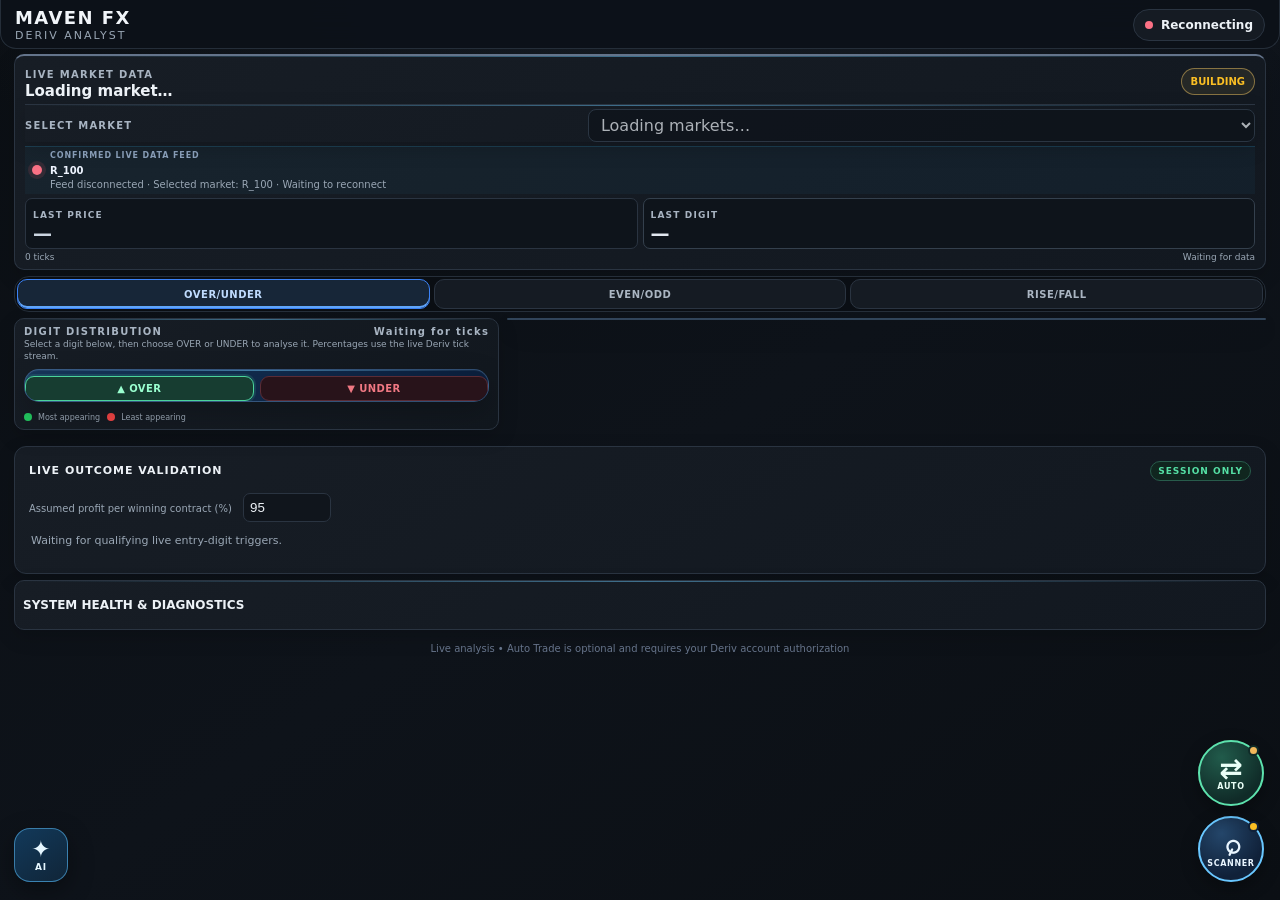
==== commit bb9c7692: "Refresh cursor assets to bypass browser cache" ====
--- a/index.html
+++ b/index.html
@@ -12,7 +12,7 @@
 <link rel="apple-touch-icon" sizes="192x192" href="./icons/icon-192.png?v=20261015-2">
 <link rel="manifest" href="./manifest.webmanifest?v=20261015-2">
 <title>Maven FX Deriv Analyst</title>
-<link rel="stylesheet" href="styles.css?v=20261017-cursor-pseudo-visible-12">
+<link rel="stylesheet" href="styles.css?v=cursor-direct-1792262756705">
 <link rel="stylesheet" href="desktop-layout.css?v=20261017-distribution-final-signal-fixed-row-2">
 </head>
 <body>
@@ -182,7 +182,7 @@
     <p class="maven-ai-disclaimer">Statistical guidance only. Signals are not guarantees.</p>
   </section>
 
-<script src="app.js?v=20261017-cursor-pseudo-visible-12"></script>
+<script src="app.js?v=cursor-direct-1792262756705"></script>
 <script src="maven-ai.js?v=20261015-confidence-calibration-1"></script>
 </body>
 </html>
--- a/styles.css
+++ b/styles.css
@@ -1025,3 +1025,46 @@
 .digit-distribution .distribution-digit.live-digit-current .distribution-circle{
   border-color:#60a5fa!important;box-shadow:0 0 0 1px rgba(96,165,250,.55)!important;
 }
+
+
+/* Final cursor: compact, visible upward pointer directly under the active digit percentage. */
+.digit-distribution .distribution-percent.cursor-active-percent{position:relative!important;overflow:visible!important;}
+.digit-distribution .distribution-percent.cursor-active-percent::after{
+  content:""!important;display:block!important;position:absolute!important;
+  left:50%!important;top:calc(100% + 1px)!important;
+  width:0!important;height:0!important;
+  border-left:5px solid transparent!important;
+  border-right:5px solid transparent!important;
+  border-bottom:7px solid #60a5fa!important;
+  border-top:0!important;
+  transform:translateX(-50%)!important;
+  filter:drop-shadow(0 0 1px #f1f5f9)!important;
+  opacity:1!important;visibility:visible!important;z-index:9999!important;
+  pointer-events:none!important;
+}
+
+
+/* Cursor: a small, solid accent-blue pointer directly beneath the digit percentage. */
+.digit-distribution .live-digit-pointer{
+  display:block!important;
+  position:relative!important;
+  align-self:center!important;
+  flex:0 0 auto!important;
+  width:0!important;
+  height:0!important;
+  margin:2px 0 0!important;
+  padding:0!important;
+  border-left:5px solid transparent!important;
+  border-right:5px solid transparent!important;
+  border-top:0!important;
+  border-bottom:7px solid #60a5fa!important;
+  background:transparent!important;
+  box-shadow:none!important;
+  transform:none!important;
+  opacity:1!important;
+  visibility:visible!important;
+  z-index:20!important;
+  pointer-events:none!important;
+}
+.digit-distribution .distribution-percent.cursor-active-percent::after{content:none!important;display:none!important;}
+.digit-distribution .distribution-digit.live-digit-current .distribution-circle{border-color:inherit!important;box-shadow:none!important;}
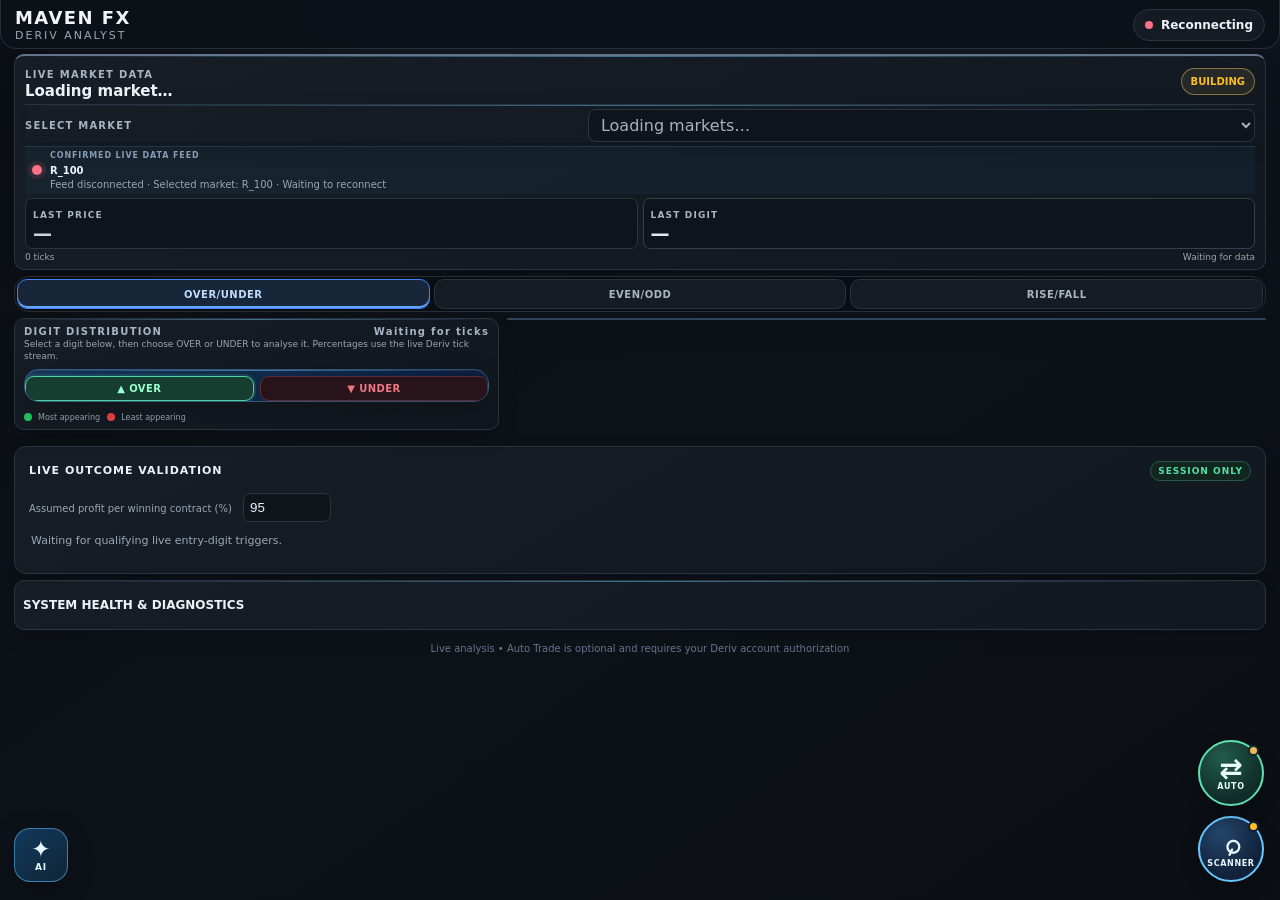
==== commit 92b3c30d: "Refresh stylesheet cache for brighter digit highlight" ====
--- a/index.html
+++ b/index.html
@@ -12,7 +12,7 @@
 <link rel="apple-touch-icon" sizes="192x192" href="./icons/icon-192.png?v=20261015-2">
 <link rel="manifest" href="./manifest.webmanifest?v=20261015-2">
 <title>Maven FX Deriv Analyst</title>
-<link rel="stylesheet" href="styles.css?v=cursor-direct-1792262756705">
+<link rel="stylesheet" href="styles.css?v=20261017-bright-live-digit-highlight-1">
 <link rel="stylesheet" href="desktop-layout.css?v=20261017-distribution-final-signal-fixed-row-2">
 </head>
 <body>
--- a/styles.css
+++ b/styles.css
@@ -1068,3 +1068,47 @@
 }
 .digit-distribution .distribution-percent.cursor-active-percent::after{content:none!important;display:none!important;}
 .digit-distribution .distribution-digit.live-digit-current .distribution-circle{border-color:inherit!important;box-shadow:none!important;}
+
+
+/* Final live-digit cursor: compact, high-contrast, centered below the percentage. */
+.digit-distribution .distribution-digit.live-digit-current .distribution-percent{
+  color:#67e8f9!important;
+  text-shadow:0 0 5px rgba(34,211,238,.45)!important;
+}
+.digit-distribution .distribution-digit.live-digit-current .live-digit-pointer{
+  width:0!important;height:0!important;
+  margin:3px auto 0!important;
+  border-left:5px solid transparent!important;
+  border-right:5px solid transparent!important;
+  border-top:0!important;
+  border-bottom:7px solid #22d3ee!important;
+  filter:drop-shadow(0 0 1px #f8fafc) drop-shadow(0 0 4px rgba(34,211,238,.95))!important;
+  opacity:1!important;visibility:visible!important;
+}
+.digit-distribution .distribution-digit.live-digit-current .distribution-circle{
+  border-color:#22d3ee!important;
+  box-shadow:0 0 0 2px rgba(34,211,238,.45),0 0 9px rgba(34,211,238,.28)!important;
+}
+
+
+/* Brighten only the current live digit highlight; keep the compact centered pointer. */
+.digit-distribution .distribution-digit.live-digit-current .distribution-circle{
+  border-color:#22d3ee!important;
+  box-shadow:0 0 0 2px #22d3ee,0 0 12px 4px rgba(34,211,238,.75),0 0 24px rgba(34,211,238,.55)!important;
+}
+.digit-distribution .distribution-digit.live-digit-current .distribution-circle::before{
+  border-color:#67e8f9!important;
+  box-shadow:inset 0 0 8px rgba(34,211,238,.35)!important;
+}
+.digit-distribution .distribution-digit.live-digit-current .distribution-circle span{
+  color:#ffffff!important;
+  text-shadow:0 0 4px #22d3ee,0 0 10px rgba(34,211,238,.95)!important;
+}
+.digit-distribution .distribution-digit.live-digit-current .distribution-percent{
+  color:#a5f3fc!important;
+  text-shadow:0 0 5px #22d3ee,0 0 12px rgba(34,211,238,.95)!important;
+}
+.digit-distribution .distribution-digit.live-digit-current .live-digit-pointer{
+  border-bottom-color:#22d3ee!important;
+  filter:drop-shadow(0 0 2px #fff) drop-shadow(0 0 6px #22d3ee) drop-shadow(0 0 12px rgba(34,211,238,.95))!important;
+}
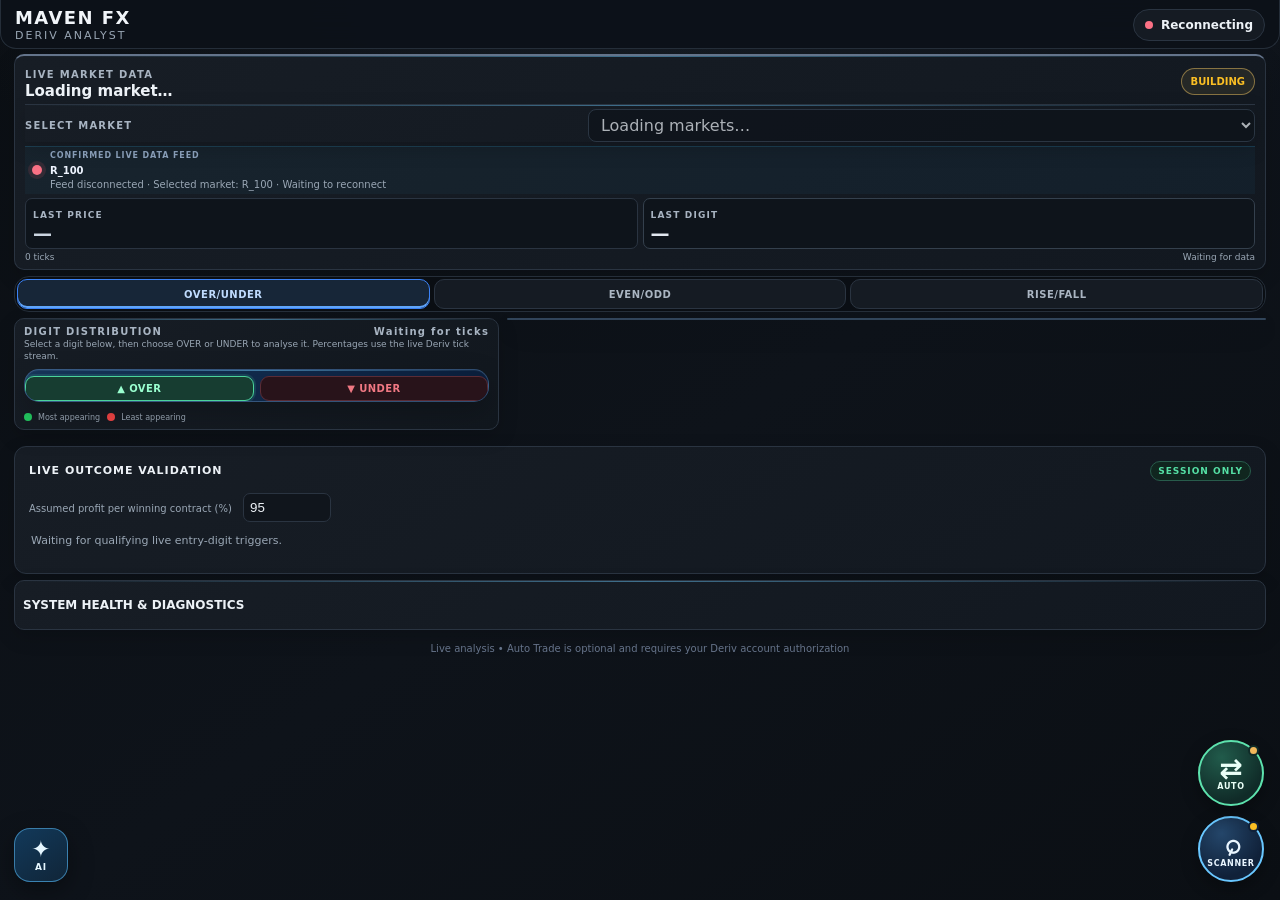
==== commit 48326bc9: "Refresh stylesheet cache for dimmer cursor highlight" ====
--- a/index.html
+++ b/index.html
@@ -12,7 +12,7 @@
 <link rel="apple-touch-icon" sizes="192x192" href="./icons/icon-192.png?v=20261015-2">
 <link rel="manifest" href="./manifest.webmanifest?v=20261015-2">
 <title>Maven FX Deriv Analyst</title>
-<link rel="stylesheet" href="styles.css?v=20261017-bright-live-digit-highlight-1">
+<link rel="stylesheet" href="styles.css?v=20261017-cursor-dim-highlight-1">
 <link rel="stylesheet" href="desktop-layout.css?v=20261017-distribution-final-signal-fixed-row-2">
 </head>
 <body>
--- a/styles.css
+++ b/styles.css
@@ -1112,3 +1112,34 @@
   border-bottom-color:#22d3ee!important;
   filter:drop-shadow(0 0 2px #fff) drop-shadow(0 0 6px #22d3ee) drop-shadow(0 0 12px rgba(34,211,238,.95))!important;
 }
+
+
+/* Hide redundant MOST/LEAST labels; the distribution bars already communicate this. */
+.digit-distribution .distribution-cell.most .distribution-tag,
+.digit-distribution .distribution-cell.least .distribution-tag{
+  visibility:hidden!important;
+}
+
+
+/* Final adjustment: tone down the live cursor highlight while keeping it centered and readable. */
+.digit-distribution .distribution-digit.live-digit-current .distribution-circle{
+  border-color:rgba(96,165,250,.72)!important;
+  box-shadow:0 0 0 1px rgba(96,165,250,.18),0 0 5px rgba(96,165,250,.14)!important;
+}
+.digit-distribution .distribution-digit.live-digit-current .distribution-circle::before{
+  border-color:rgba(96,165,250,.45)!important;
+  box-shadow:none!important;
+}
+.digit-distribution .distribution-digit.live-digit-current .distribution-circle span{
+  color:#f1f5f9!important;
+  text-shadow:none!important;
+}
+.digit-distribution .distribution-digit.live-digit-current .distribution-percent{
+  color:#93c5fd!important;
+  text-shadow:0 0 2px rgba(96,165,250,.18)!important;
+}
+.digit-distribution .distribution-digit.live-digit-current .live-digit-pointer{
+  border-bottom-color:#93c5fd!important;
+  filter:drop-shadow(0 0 1px rgba(147,197,253,.25))!important;
+  opacity:.88!important;
+}
